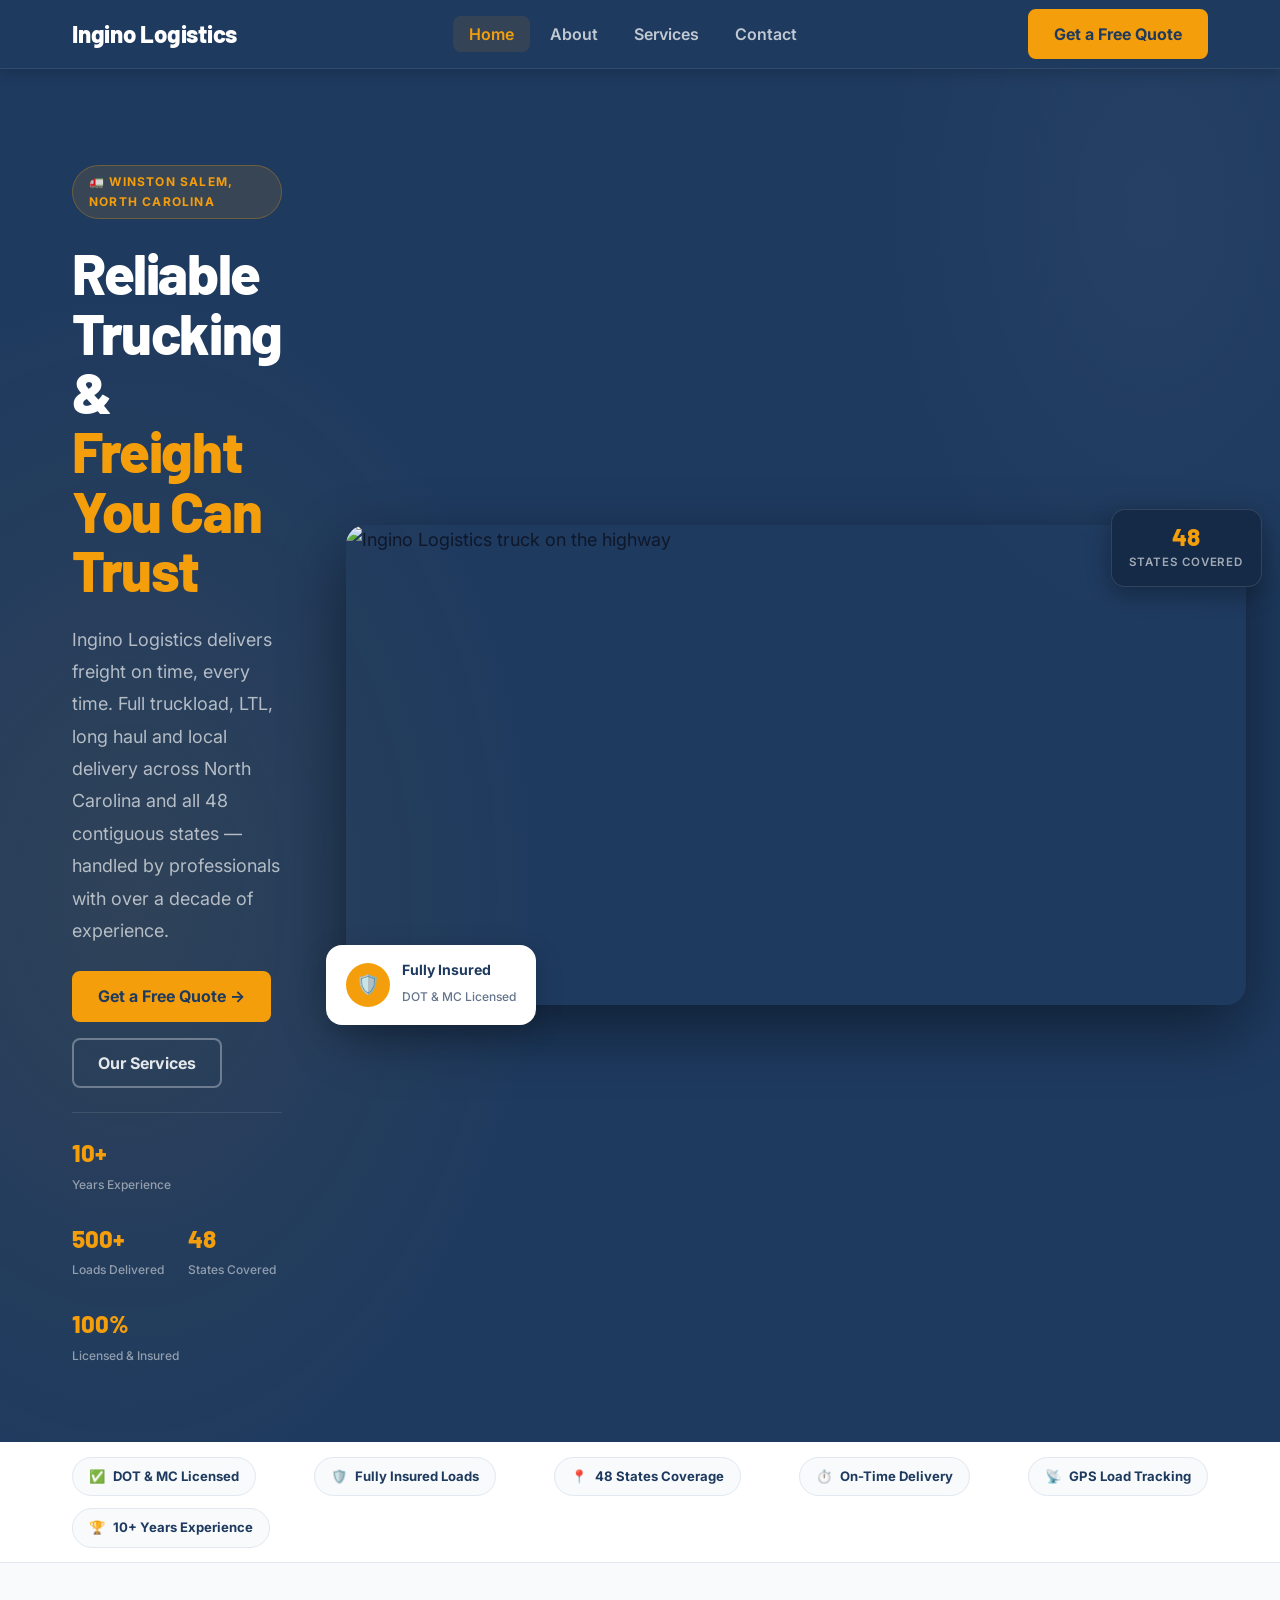
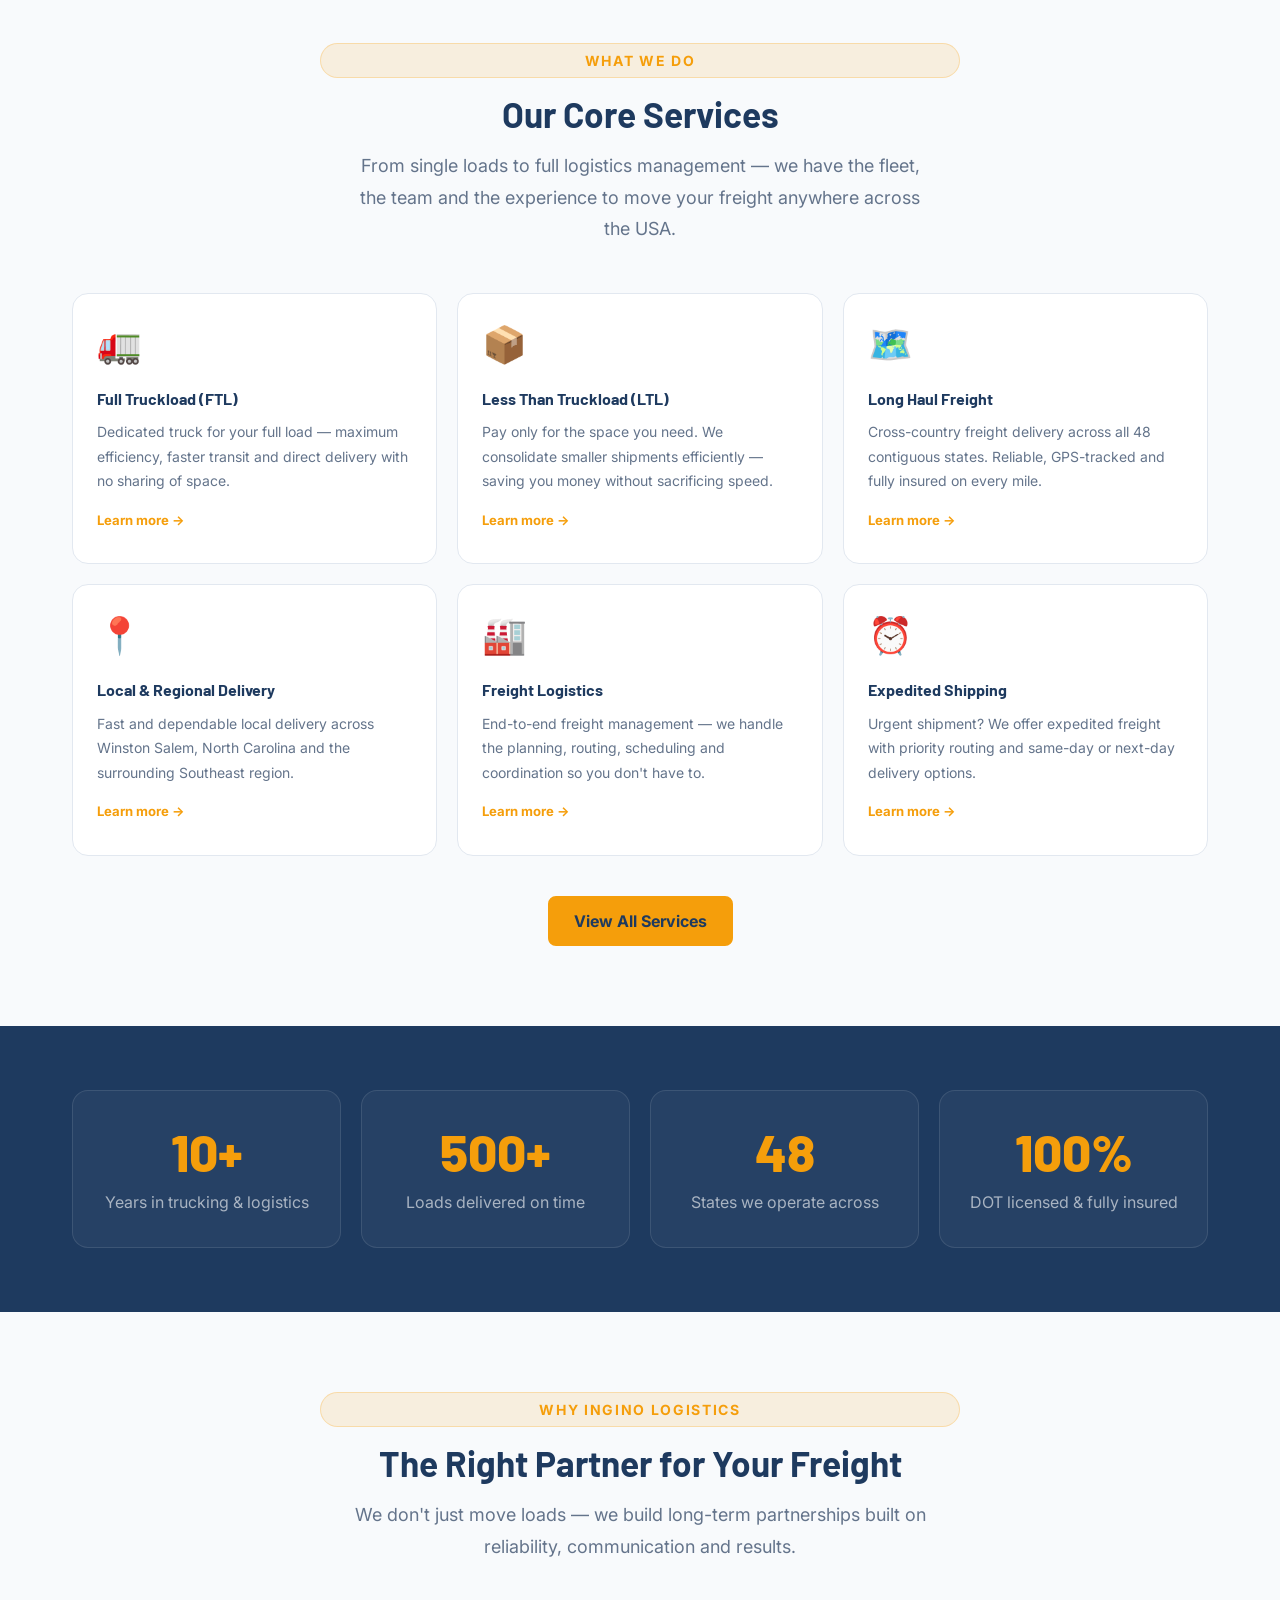
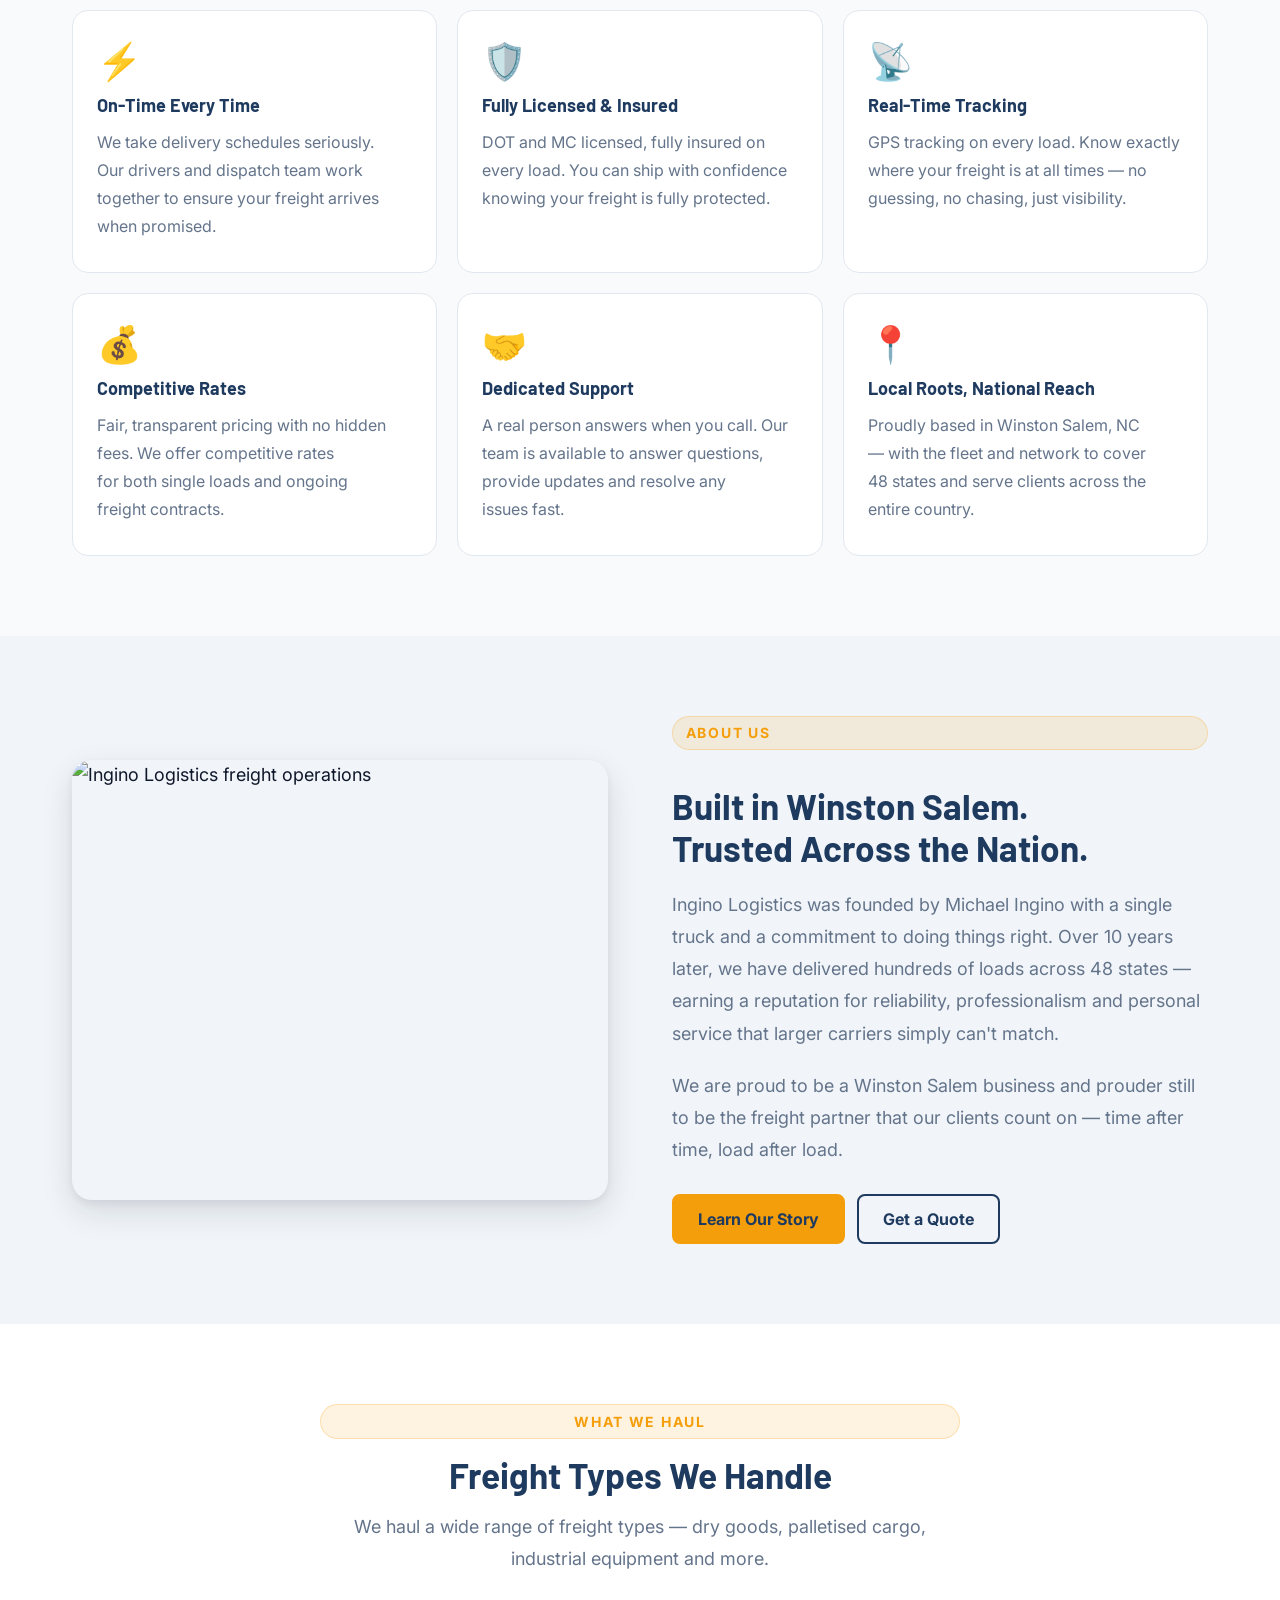
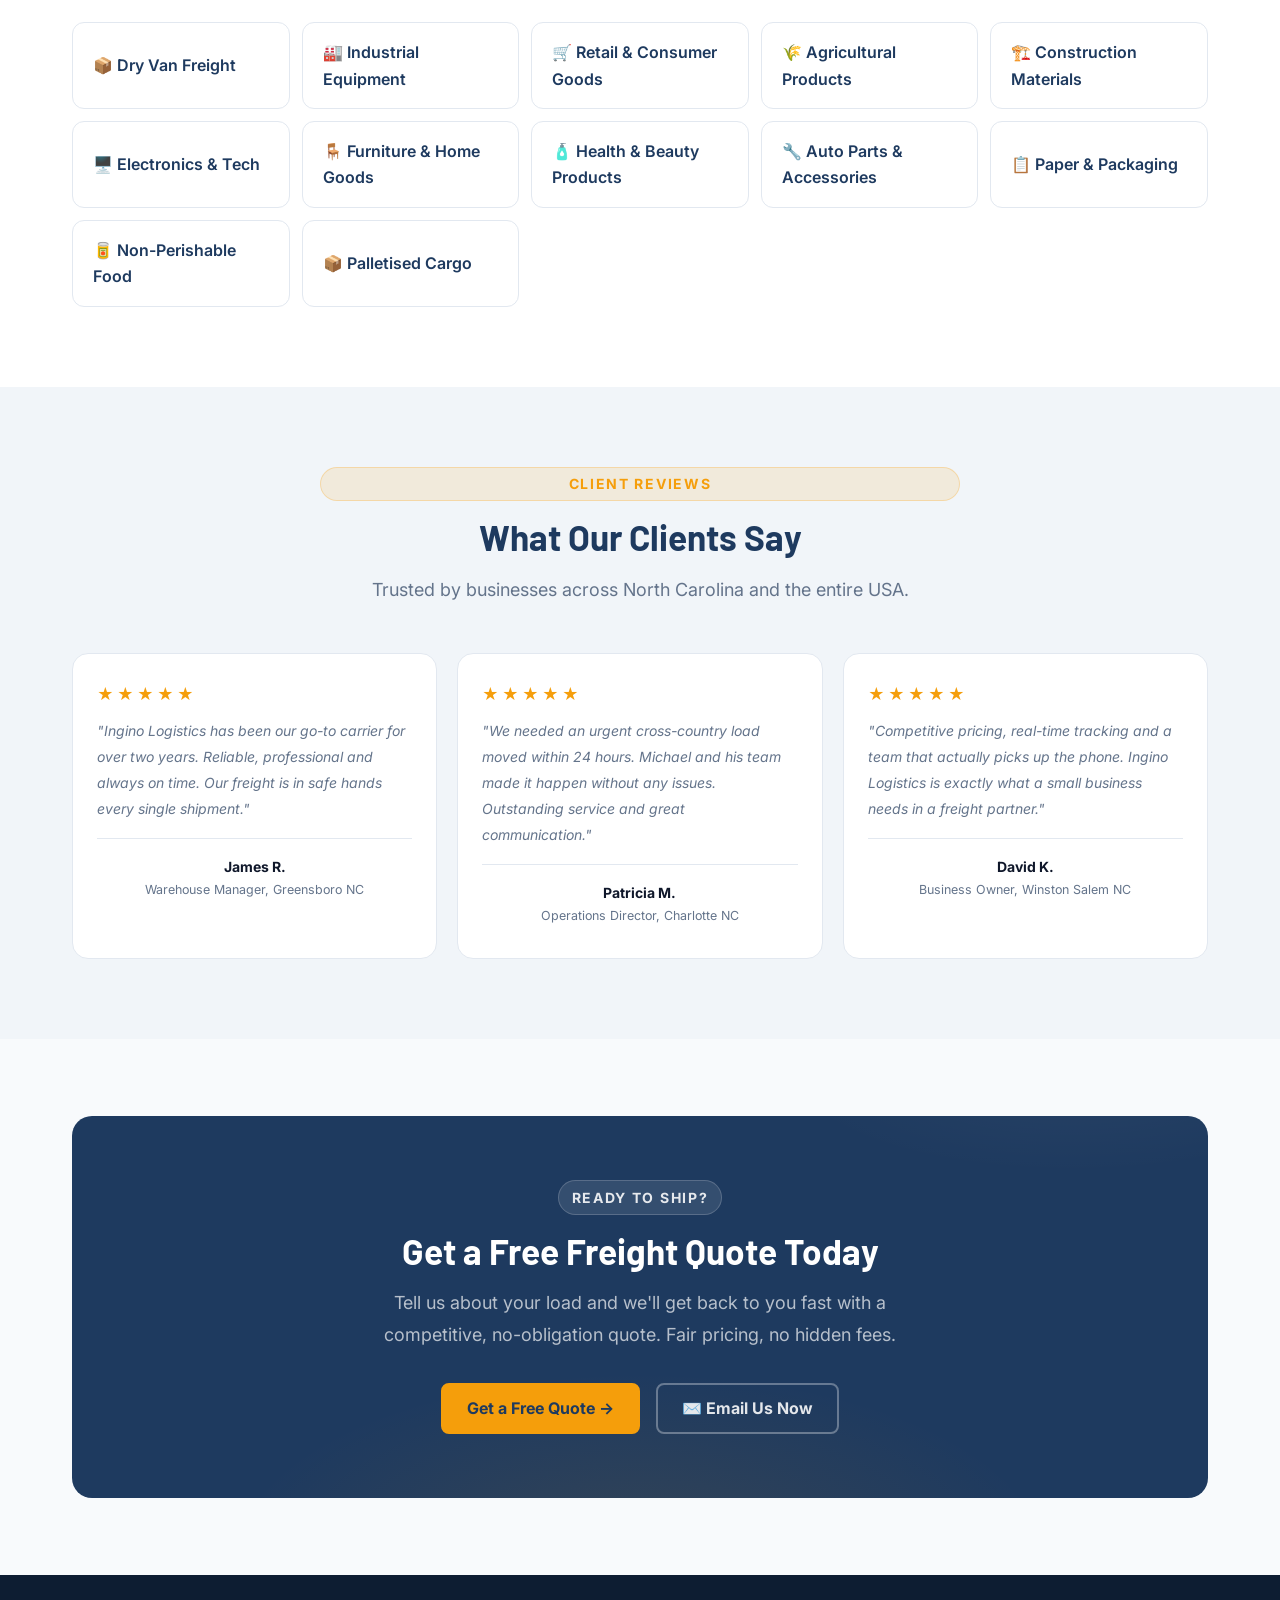
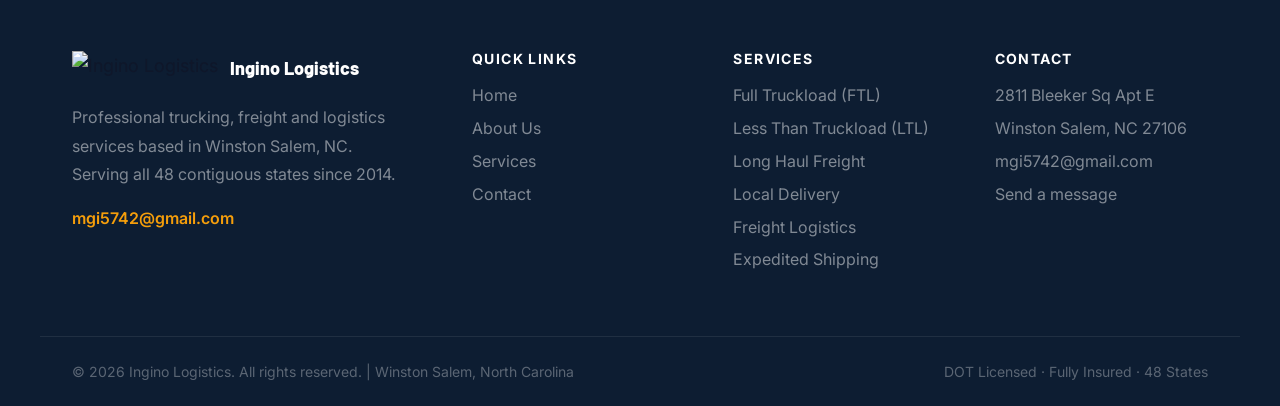
==== index.html @ 17d75681 "first commit" ====
<!doctype html>
<html lang="en">
  <head>
    <meta charset="UTF-8" />
    <meta name="viewport" content="width=device-width, initial-scale=1.0" />
    <title>Ingino Logistics | Trucking & Freight — Winston Salem, NC</title>
    <meta
      name="description"
      content="Ingino Logistics provides professional trucking, freight, long haul, local delivery and logistics solutions across North Carolina and the USA. Based in Winston Salem, NC."
    />
    <link rel="icon" type="image/png" href="images/logo.png" />
    <link rel="stylesheet" href="./assets/css/style.css" />

    <style>
      /* ── HERO ───────────────────────────────────── */
      .hero {
        background: var(--color-navy);
        position: relative;
        overflow: hidden;
        padding: clamp(3rem, 8vw, 6rem) 0 clamp(3rem, 6vw, 5rem);
      }

      .hero::before {
        content: "";
        position: absolute;
        inset: 0;
        background:
          radial-gradient(
            ellipse 55% 75% at 10% 60%,
            rgba(245, 158, 11, 0.08) 0%,
            transparent 60%
          ),
          radial-gradient(
            ellipse 40% 60% at 90% 10%,
            rgba(255, 255, 255, 0.03) 0%,
            transparent 55%
          );
        pointer-events: none;
      }

      .hero .container {
        position: relative;
        z-index: 1;
        display: grid;
        grid-template-columns: 1fr 1fr;
        gap: clamp(2rem, 5vw, 4rem);
        align-items: center;
      }

      .hero-left {
        display: grid;
        gap: 1.5rem;
      }
      .hero-right {
        position: relative;
      }

      .hero-img-main {
        width: 100%;
        height: 480px;
        object-fit: cover;
        border-radius: 1.25rem;
        display: block;
        box-shadow: 0 24px 64px rgba(0, 0, 0, 0.45);
      }

      /* Floating trust badge overlaid on the image */
      .hero-img-badge {
        position: absolute;
        bottom: -1.25rem;
        left: -1.25rem;
        background: #fff;
        border-radius: 1rem;
        padding: 1rem 1.25rem;
        box-shadow: 0 8px 28px rgba(0, 0, 0, 0.18);
        display: flex;
        align-items: center;
        gap: 0.75rem;
        min-width: 200px;
      }

      .hero-img-badge-icon {
        width: 44px;
        height: 44px;
        border-radius: 50%;
        background: var(--color-amber);
        display: grid;
        place-items: center;
        font-size: 1.2rem;
        flex-shrink: 0;
      }

      .hero-img-badge-text strong {
        display: block;
        font-size: 0.88rem;
        font-weight: 700;
        color: var(--color-navy);
        line-height: 1.3;
      }

      .hero-img-badge-text span {
        font-size: 0.75rem;
        color: var(--color-text-muted);
        font-weight: 500;
      }

      /* Second floating card — top right */
      .hero-img-card {
        position: absolute;
        top: -1rem;
        right: -1rem;
        background: var(--color-navy-dark);
        border: 1px solid rgba(255, 255, 255, 0.12);
        border-radius: 0.875rem;
        padding: 0.9rem 1.1rem;
        box-shadow: 0 8px 24px rgba(0, 0, 0, 0.3);
        text-align: center;
        min-width: 110px;
      }

      .hero-img-card strong {
        display: block;
        font-family: var(--font-display);
        font-size: 1.5rem;
        font-weight: 800;
        color: var(--color-amber);
        line-height: 1;
      }

      .hero-img-card span {
        font-size: 0.72rem;
        color: rgba(255, 255, 255, 0.6);
        font-weight: 600;
        text-transform: uppercase;
        letter-spacing: 0.08em;
        margin-top: 0.25rem;
        display: block;
      }

      .hero-badge {
        display: inline-flex;
        align-items: center;
        gap: 0.5rem;
        font-size: 0.75rem;
        font-weight: 700;
        letter-spacing: 0.1em;
        text-transform: uppercase;
        color: var(--color-amber);
        background: rgba(245, 158, 11, 0.12);
        border: 1px solid rgba(245, 158, 11, 0.28);
        padding: 0.4rem 1rem;
        border-radius: 9999px;
        width: fit-content;
      }

      .hero h1 {
        font-size: clamp(2.2rem, 4.5vw, 3.5rem);
        color: #fff;
        font-weight: 800;
        line-height: 1.06;
        letter-spacing: -0.025em;
      }

      .hero h1 em {
        font-style: normal;
        color: var(--color-amber);
      }

      .hero-subtitle {
        font-size: var(--text-base);
        color: rgba(255, 255, 255, 0.65);
        line-height: 1.8;
        max-width: 50ch;
      }

      .hero-btns {
        display: flex;
        flex-wrap: wrap;
        gap: 1rem;
      }

      .hero-stats {
        display: flex;
        flex-wrap: wrap;
        gap: 1.5rem;
        padding-top: 1.25rem;
        border-top: 1px solid rgba(255, 255, 255, 0.1);
      }

      .hero-stat {
        display: grid;
        gap: 2px;
      }

      .hero-stat strong {
        font-family: var(--font-display);
        font-size: clamp(1.25rem, 2vw, 1.5rem);
        font-weight: 800;
        color: var(--color-amber);
      }

      .hero-stat span {
        font-size: 0.75rem;
        color: rgba(255, 255, 255, 0.5);
        font-weight: 500;
      }

      /* ── TRUST BAR ──────────────────────────────── */
      .trust-bar {
        background: #fff;
        border-bottom: 1px solid var(--color-border);
        padding: 0.9rem 0;
      }

      .trust-items {
        display: flex;
        align-items: center;
        justify-content: space-between;
        flex-wrap: wrap;
        gap: 0.75rem;
      }

      .trust-item {
        display: flex;
        align-items: center;
        gap: 0.5rem;
        font-size: 0.82rem;
        font-weight: 700;
        color: var(--color-navy);
        padding: 0.5rem 1rem;
        border-radius: 9999px;
        background: var(--color-bg);
        border: 1px solid var(--color-border);
        white-space: nowrap;
      }

      /* ── SERVICE CARDS (home) ───────────────────── */
      .services-section {
        background: var(--color-bg);
      }

      .services-grid {
        display: grid;
        grid-template-columns: repeat(3, 1fr);
        gap: 1.25rem;
        margin-bottom: 2.5rem;
      }

      .service-card {
        background: #fff;
        border: 1px solid var(--color-border);
        border-radius: 1rem;
        padding: 2rem 1.5rem;
        transition:
          box-shadow 0.2s ease,
          transform 0.2s ease,
          border-color 0.2s ease;
        display: grid;
        gap: 0.75rem;
        align-content: start;
      }

      .service-card:hover {
        box-shadow: 0 8px 24px rgba(15, 23, 42, 0.1);
        transform: translateY(-3px);
        border-color: rgba(245, 158, 11, 0.3);
      }

      .service-icon {
        font-size: 2.25rem;
        line-height: 1;
      }

      .service-card h3 {
        font-size: 1rem;
        font-weight: 700;
        color: var(--color-navy);
        margin: 0;
      }

      .service-card p {
        font-size: 0.875rem;
        color: var(--color-text-muted);
        line-height: 1.75;
        margin: 0;
      }

      .card-link {
        font-size: 0.82rem;
        font-weight: 700;
        color: var(--color-amber);
        text-decoration: none;
        transition: color 0.2s ease;
        margin-top: 0.25rem;
      }

      .card-link:hover {
        color: var(--color-amber-hover);
      }

      .section-cta {
        text-align: center;
        margin-top: 1rem;
      }

      /* ── TESTIMONIALS ───────────────────────────── */
      .testimonials-section {
        background: var(--color-surface-2);
      }

      .testimonials-grid {
        display: grid;
        grid-template-columns: repeat(3, 1fr);
        gap: 1.25rem;
      }

      .testimonial-card {
        background: #fff;
        border: 1px solid var(--color-border);
        border-radius: 1rem;
        padding: 2rem 1.5rem;
        display: grid;
        gap: 1rem;
        align-content: start;
        transition:
          box-shadow 0.2s ease,
          transform 0.2s ease;
      }

      .testimonial-card:hover {
        box-shadow: 0 8px 24px rgba(15, 23, 42, 0.08);
        transform: translateY(-2px);
      }

      .stars {
        color: var(--color-amber);
        font-size: 1rem;
        letter-spacing: 3px;
        line-height: 1;
      }

      .testimonial-card p {
        font-size: 0.875rem;
        color: var(--color-text-muted);
        line-height: 1.85;
        font-style: italic;
        margin: 0;
      }

      .testimonial-author {
        padding-top: 1rem;
        border-top: 1px solid var(--color-border);
        display: flex;
        flex-direction: column;
        gap: 2px;
      }

      .testimonial-author strong {
        font-size: 0.875rem;
        font-weight: 700;
        color: var(--color-text);
      }

      .testimonial-author span {
        font-size: 0.78rem;
        color: var(--color-text-muted);
      }

      /* ── HAUL SECTION ───────────────────────────── */
      .haul-section {
        background: #fff;
      }

      /* ── RESPONSIVE ─────────────────────────────── */
      @media (max-width: 1024px) {
        .services-grid {
          grid-template-columns: repeat(2, 1fr);
        }
        .testimonials-grid {
          grid-template-columns: repeat(2, 1fr);
        }
      }

      @media (max-width: 900px) {
        .hero .container {
          grid-template-columns: 1fr;
          text-align: center;
        }

        .hero-left {
          align-items: center;
        }
        .hero-badge {
          margin-inline: auto;
        }
        .hero-subtitle {
          margin-inline: auto;
        }
        .hero-btns {
          justify-content: center;
        }
        .hero-stats {
          justify-content: center;
        }

        .hero-right {
          max-width: 520px;
          margin-inline: auto;
        }
        .hero-img-main {
          height: 340px;
        }
        .hero-img-badge {
          left: 0.5rem;
          bottom: -1rem;
        }
        .hero-img-card {
          right: 0.5rem;
          top: -0.75rem;
        }

        .trust-items {
          justify-content: center;
        }
      }

      @media (max-width: 640px) {
        .services-grid {
          grid-template-columns: 1fr;
        }
        .testimonials-grid {
          grid-template-columns: 1fr;
        }
        .hero-img-main {
          height: 260px;
        }
        .hero-img-badge {
          display: none;
        }
        .hero-img-card {
          display: none;
        }
        .trust-items {
          gap: 0.5rem;
        }
        .trust-item {
          font-size: 0.75rem;
          padding: 0.4rem 0.7rem;
        }
      }
    </style>
  </head>

  <body>
    <!-- HEADER -->
    <header class="header">
      <div class="container">
        <nav class="navbar">
          <div class="logo">
            <span class="logo-text">Ingino Logistics</span>
          </div>
          <ul class="nav-links" id="nav-links">
            <li><a href="index.html" class="active">Home</a></li>
            <li><a href="about.html">About</a></li>
            <li><a href="services.html">Services</a></li>
            <li><a href="contact.html">Contact</a></li>
          </ul>
          <a href="contact.html" class="btn btn-primary nav-cta"
            >Get a Free Quote</a
          >
          <button
            class="hamburger"
            id="hamburger"
            aria-label="Toggle menu"
            aria-expanded="false"
          >
            <span></span><span></span><span></span>
          </button>
        </nav>
      </div>
    </header>

    <!-- ═══════════════════════════════════════
         HERO — Split layout with truck image
         ═══════════════════════════════════════ -->
    <section class="hero">
      <div class="container">
        <!-- LEFT — Content -->
        <div class="hero-left">
          <span class="hero-badge">🚛 Winston Salem, North Carolina</span>

          <h1>
            Reliable Trucking &amp;<br />
            <em>Freight You Can Trust</em>
          </h1>

          <p class="hero-subtitle">
            Ingino Logistics delivers freight on time, every time. Full
            truckload, LTL, long haul and local delivery across North Carolina
            and all 48 contiguous states — handled by professionals with over a
            decade of experience.
          </p>

          <div class="hero-btns">
            <a href="contact.html" class="btn btn-primary"
              >Get a Free Quote →</a
            >
            <a href="services.html" class="btn btn-outline-light"
              >Our Services</a
            >
          </div>

          <div class="hero-stats">
            <div class="hero-stat">
              <strong>10+</strong>
              <span>Years Experience</span>
            </div>
            <div class="hero-stat">
              <strong>500+</strong>
              <span>Loads Delivered</span>
            </div>
            <div class="hero-stat">
              <strong>48</strong>
              <span>States Covered</span>
            </div>
            <div class="hero-stat">
              <strong>100%</strong>
              <span>Licensed &amp; Insured</span>
            </div>
          </div>
        </div>

        <!-- RIGHT — Truck image with floating cards -->
        <div class="hero-right">
          <img
            src="https://images.unsplash.com/photo-1601584115197-04ecc0da31d7?w=900&q=80&fit=crop"
            alt="Ingino Logistics truck on the highway"
            class="hero-img-main"
            loading="eager"
            width="900"
            height="480"
          />

          <!-- Floating badge — bottom left -->
          <div class="hero-img-badge">
            <div class="hero-img-badge-icon">🛡️</div>
            <div class="hero-img-badge-text">
              <strong>Fully Insured</strong>
              <span>DOT &amp; MC Licensed</span>
            </div>
          </div>

          <!-- Floating card — top right -->
          <div class="hero-img-card">
            <strong>48</strong>
            <span>States Covered</span>
          </div>
        </div>
      </div>
    </section>

    <!-- TRUST BAR -->
    <section class="trust-bar">
      <div class="container">
        <div class="trust-items">
          <div class="trust-item">✅ <span>DOT &amp; MC Licensed</span></div>
          <div class="trust-item">🛡️ <span>Fully Insured Loads</span></div>
          <div class="trust-item">📍 <span>48 States Coverage</span></div>
          <div class="trust-item">⏱️ <span>On-Time Delivery</span></div>
          <div class="trust-item">📡 <span>GPS Load Tracking</span></div>
          <div class="trust-item">🏆 <span>10+ Years Experience</span></div>
        </div>
      </div>
    </section>

    <!-- SERVICES OVERVIEW -->
    <section class="section services-section">
      <div class="container">
        <div class="section-header">
          <span class="section-label">What We Do</span>
          <h2>Our Core Services</h2>
          <p>
            From single loads to full logistics management — we have the fleet,
            the team and the experience to move your freight anywhere across the
            USA.
          </p>
        </div>

        <div class="services-grid">
          <div class="service-card">
            <div class="service-icon">🚛</div>
            <h3>Full Truckload (FTL)</h3>
            <p>
              Dedicated truck for your full load — maximum efficiency, faster
              transit and direct delivery with no sharing of space.
            </p>
            <a href="services.html" class="card-link">Learn more →</a>
          </div>

          <div class="service-card">
            <div class="service-icon">📦</div>
            <h3>Less Than Truckload (LTL)</h3>
            <p>
              Pay only for the space you need. We consolidate smaller shipments
              efficiently — saving you money without sacrificing speed.
            </p>
            <a href="services.html" class="card-link">Learn more →</a>
          </div>

          <div class="service-card">
            <div class="service-icon">🗺️</div>
            <h3>Long Haul Freight</h3>
            <p>
              Cross-country freight delivery across all 48 contiguous states.
              Reliable, GPS-tracked and fully insured on every mile.
            </p>
            <a href="services.html" class="card-link">Learn more →</a>
          </div>

          <div class="service-card">
            <div class="service-icon">📍</div>
            <h3>Local &amp; Regional Delivery</h3>
            <p>
              Fast and dependable local delivery across Winston Salem, North
              Carolina and the surrounding Southeast region.
            </p>
            <a href="services.html" class="card-link">Learn more →</a>
          </div>

          <div class="service-card">
            <div class="service-icon">🏭</div>
            <h3>Freight Logistics</h3>
            <p>
              End-to-end freight management — we handle the planning, routing,
              scheduling and coordination so you don't have to.
            </p>
            <a href="services.html" class="card-link">Learn more →</a>
          </div>

          <div class="service-card">
            <div class="service-icon">⏰</div>
            <h3>Expedited Shipping</h3>
            <p>
              Urgent shipment? We offer expedited freight with priority routing
              and same-day or next-day delivery options.
            </p>
            <a href="services.html" class="card-link">Learn more →</a>
          </div>
        </div>

        <div class="section-cta">
          <a href="services.html" class="btn btn-primary">View All Services</a>
        </div>
      </div>
    </section>

    <!-- STATS BANNER -->
    <section class="stats-section">
      <div class="container">
        <div class="stats-grid">
          <div class="stat-card">
            <h3>10+</h3>
            <p>Years in trucking &amp; logistics</p>
          </div>
          <div class="stat-card">
            <h3>500+</h3>
            <p>Loads delivered on time</p>
          </div>
          <div class="stat-card">
            <h3>48</h3>
            <p>States we operate across</p>
          </div>
          <div class="stat-card">
            <h3>100%</h3>
            <p>DOT licensed &amp; fully insured</p>
          </div>
        </div>
      </div>
    </section>

    <!-- WHY CHOOSE US -->
    <section class="section">
      <div class="container">
        <div class="section-header">
          <span class="section-label">Why Ingino Logistics</span>
          <h2>The Right Partner for Your Freight</h2>
          <p>
            We don't just move loads — we build long-term partnerships built on
            reliability, communication and results.
          </p>
        </div>
        <div class="why-grid">
          <div class="why-card">
            <div class="why-icon">⚡</div>
            <h3>On-Time Every Time</h3>
            <p>
              We take delivery schedules seriously. Our drivers and dispatch
              team work together to ensure your freight arrives when promised.
            </p>
          </div>
          <div class="why-card">
            <div class="why-icon">🛡️</div>
            <h3>Fully Licensed &amp; Insured</h3>
            <p>
              DOT and MC licensed, fully insured on every load. You can ship
              with confidence knowing your freight is fully protected.
            </p>
          </div>
          <div class="why-card">
            <div class="why-icon">📡</div>
            <h3>Real-Time Tracking</h3>
            <p>
              GPS tracking on every load. Know exactly where your freight is at
              all times — no guessing, no chasing, just visibility.
            </p>
          </div>
          <div class="why-card">
            <div class="why-icon">💰</div>
            <h3>Competitive Rates</h3>
            <p>
              Fair, transparent pricing with no hidden fees. We offer
              competitive rates for both single loads and ongoing freight
              contracts.
            </p>
          </div>
          <div class="why-card">
            <div class="why-icon">🤝</div>
            <h3>Dedicated Support</h3>
            <p>
              A real person answers when you call. Our team is available to
              answer questions, provide updates and resolve any issues fast.
            </p>
          </div>
          <div class="why-card">
            <div class="why-icon">📍</div>
            <h3>Local Roots, National Reach</h3>
            <p>
              Proudly based in Winston Salem, NC — with the fleet and network to
              cover 48 states and serve clients across the entire country.
            </p>
          </div>
        </div>
      </div>
    </section>

    <!-- ABOUT STRIP (image + content) -->
    <section class="section" style="background: #f1f5f9">
      <div class="container about-grid">
        <div class="about-img-wrap">
          <img
            src="https://images.unsplash.com/photo-1586528116311-ad8dd3c8310d?w=800&q=80&fit=crop"
            alt="Ingino Logistics freight operations"
            class="about-img"
            loading="lazy"
            width="800"
            height="440"
          />
        </div>
        <div class="about-content">
          <span class="section-label">About Us</span>
          <h2>Built in Winston Salem. Trusted Across the Nation.</h2>
          <p>
            Ingino Logistics was founded by Michael Ingino with a single truck
            and a commitment to doing things right. Over 10 years later, we have
            delivered hundreds of loads across 48 states — earning a reputation
            for reliability, professionalism and personal service that larger
            carriers simply can't match.
          </p>
          <p>
            We are proud to be a Winston Salem business and prouder still to be
            the freight partner that our clients count on — time after time,
            load after load.
          </p>
          <div class="about-btns">
            <a href="about.html" class="btn btn-primary">Learn Our Story</a>
            <a href="contact.html" class="btn btn-outline">Get a Quote</a>
          </div>
        </div>
      </div>
    </section>

    <!-- WHAT WE HAUL -->
    <section class="section haul-section">
      <div class="container">
        <div class="section-header">
          <span class="section-label">What We Haul</span>
          <h2>Freight Types We Handle</h2>
          <p>
            We haul a wide range of freight types — dry goods, palletised cargo,
            industrial equipment and more.
          </p>
        </div>
        <div class="haul-grid">
          <div class="haul-item">📦 Dry Van Freight</div>
          <div class="haul-item">🏭 Industrial Equipment</div>
          <div class="haul-item">🛒 Retail &amp; Consumer Goods</div>
          <div class="haul-item">🌾 Agricultural Products</div>
          <div class="haul-item">🏗️ Construction Materials</div>
          <div class="haul-item">🖥️ Electronics &amp; Tech</div>
          <div class="haul-item">🪑 Furniture &amp; Home Goods</div>
          <div class="haul-item">🧴 Health &amp; Beauty Products</div>
          <div class="haul-item">🔧 Auto Parts &amp; Accessories</div>
          <div class="haul-item">📋 Paper &amp; Packaging</div>
          <div class="haul-item">🥫 Non-Perishable Food</div>
          <div class="haul-item">📦 Palletised Cargo</div>
        </div>
      </div>
    </section>

    <!-- TESTIMONIALS -->
    <section class="section testimonials-section">
      <div class="container">
        <div class="section-header">
          <span class="section-label">Client Reviews</span>
          <h2>What Our Clients Say</h2>
          <p>Trusted by businesses across North Carolina and the entire USA.</p>
        </div>
        <div class="testimonials-grid">
          <div class="testimonial-card">
            <div class="stars">★★★★★</div>
            <p>
              "Ingino Logistics has been our go-to carrier for over two years.
              Reliable, professional and always on time. Our freight is in safe
              hands every single shipment."
            </p>
            <div class="testimonial-author">
              <strong>James R.</strong>
              <span>Warehouse Manager, Greensboro NC</span>
            </div>
          </div>
          <div class="testimonial-card">
            <div class="stars">★★★★★</div>
            <p>
              "We needed an urgent cross-country load moved within 24 hours.
              Michael and his team made it happen without any issues.
              Outstanding service and great communication."
            </p>
            <div class="testimonial-author">
              <strong>Patricia M.</strong>
              <span>Operations Director, Charlotte NC</span>
            </div>
          </div>
          <div class="testimonial-card">
            <div class="stars">★★★★★</div>
            <p>
              "Competitive pricing, real-time tracking and a team that actually
              picks up the phone. Ingino Logistics is exactly what a small
              business needs in a freight partner."
            </p>
            <div class="testimonial-author">
              <strong>David K.</strong>
              <span>Business Owner, Winston Salem NC</span>
            </div>
          </div>
        </div>
      </div>
    </section>

    <!-- CTA -->
    <section class="cta-section">
      <div class="container">
        <div class="cta-box">
          <span class="section-label label-light">Ready to Ship?</span>
          <h2>Get a Free Freight Quote Today</h2>
          <p>
            Tell us about your load and we'll get back to you fast with a
            competitive, no-obligation quote. Fair pricing, no hidden fees.
          </p>
          <div class="cta-btns">
            <a href="contact.html" class="btn btn-accent">Get a Free Quote →</a>
            <a href="mailto:mgi5742@gmail.com" class="btn btn-outline-light"
              >✉️ Email Us Now</a
            >
          </div>
        </div>
      </div>
    </section>

    <!-- FOOTER -->
    <footer class="footer">
      <div class="container footer-grid">
        <div class="footer-brand">
          <div class="footer-logo">
            <img src="images/logo.png" alt="Ingino Logistics" />
            <span>Ingino Logistics</span>
          </div>
          <p>
            Professional trucking, freight and logistics services based in
            Winston Salem, NC. Serving all 48 contiguous states since 2014.
          </p>
          <a href="mailto:mgi5742@gmail.com" class="footer-email"
            >mgi5742@gmail.com</a
          >
        </div>

        <div class="footer-col">
          <h4>Quick Links</h4>
          <ul>
            <li><a href="index.html">Home</a></li>
            <li><a href="about.html">About Us</a></li>
            <li><a href="services.html">Services</a></li>
            <li><a href="contact.html">Contact</a></li>
          </ul>
        </div>

        <div class="footer-col">
          <h4>Services</h4>
          <ul>
            <li><a href="services.html">Full Truckload (FTL)</a></li>
            <li><a href="services.html">Less Than Truckload (LTL)</a></li>
            <li><a href="services.html">Long Haul Freight</a></li>
            <li><a href="services.html">Local Delivery</a></li>
            <li><a href="services.html">Freight Logistics</a></li>
            <li><a href="services.html">Expedited Shipping</a></li>
          </ul>
        </div>

        <div class="footer-col">
          <h4>Contact</h4>
          <ul>
            <li>2811 Bleeker Sq Apt E</li>
            <li>Winston Salem, NC 27106</li>
            <li><a href="mailto:mgi5742@gmail.com">mgi5742@gmail.com</a></li>
            <li><a href="contact.html">Send a message</a></li>
          </ul>
        </div>
      </div>
      <div class="container footer-bottom">
        <p>
          © 2026 Ingino Logistics. All rights reserved. | Winston Salem, North
          Carolina
        </p>
        <p>DOT Licensed · Fully Insured · 48 States</p>
      </div>
    </footer>

    <script src="./assets/js/main.js"></script>
  </body>
</html>
---- assets/css/style.css ----
/* =============================================
   Ingino Logistics — style.css
   Art direction: Professional freight/trucking
   Palette: Deep navy (#1e3a5f) + amber (#f59e0b)
   Typography: Barlow (display) + Inter (body)
   Density: Balanced
   ============================================= */

/* === GOOGLE FONTS === */
@import url('https://fonts.googleapis.com/css2?family=Barlow:wght@400;500;600;700;800&family=Barlow+Condensed:wght@600;700;800&family=Inter:wght@300;400;500;600;700&display=swap');

/* ===================================
   DESIGN TOKENS
   =================================== */
:root {
  /* Brand */
  --color-navy:          #1e3a5f;
  --color-navy-dark:     #152a47;
  --color-navy-deeper:   #0d1d32;
  --color-amber:         #f59e0b;
  --color-amber-hover:   #d97706;
  --color-amber-light:   rgba(245, 158, 11, 0.12);

  /* Surfaces */
  --color-bg:            #f8fafc;
  --color-surface:       #ffffff;
  --color-surface-2:     #f1f5f9;
  --color-border:        #e2e8f0;
  --color-divider:       #e2e8f0;

  /* Text */
  --color-text:          #0f172a;
  --color-text-muted:    #64748b;
  --color-text-faint:    #94a3b8;
  --color-text-inverse:  #ffffff;

  /* Typography */
  --font-display: 'Barlow', 'Helvetica Neue', sans-serif;
  --font-body:    'Inter',  'Helvetica Neue', sans-serif;

  /* Fluid Type Scale */
  --text-xs:   clamp(0.75rem,  0.7rem  + 0.25vw, 0.875rem);
  --text-sm:   clamp(0.875rem, 0.8rem  + 0.35vw, 1rem);
  --text-base: clamp(1rem,     0.95rem + 0.25vw, 1.125rem);
  --text-lg:   clamp(1.125rem, 1rem    + 0.75vw, 1.5rem);
  --text-xl:   clamp(1.5rem,   1.2rem  + 1.25vw, 2.25rem);
  --text-2xl:  clamp(2rem,     1.2rem  + 2.5vw,  3.5rem);
  --text-3xl:  clamp(2.5rem,   1rem    + 4vw,    5rem);

  /* 4px Spacing System */
  --space-1:  0.25rem;
  --space-2:  0.5rem;
  --space-3:  0.75rem;
  --space-4:  1rem;
  --space-5:  1.25rem;
  --space-6:  1.5rem;
  --space-8:  2rem;
  --space-10: 2.5rem;
  --space-12: 3rem;
  --space-16: 4rem;
  --space-20: 5rem;
  --space-24: 6rem;

  /* Radius */
  --radius-sm:   0.375rem;
  --radius-md:   0.5rem;
  --radius-lg:   0.75rem;
  --radius-xl:   1rem;
  --radius-2xl:  1.25rem;
  --radius-full: 9999px;

  /* Shadows */
  --shadow-sm: 0 1px 3px rgba(15, 23, 42, 0.06), 0 1px 2px rgba(15, 23, 42, 0.04);
  --shadow-md: 0 4px 12px rgba(15, 23, 42, 0.08), 0 2px 4px rgba(15, 23, 42, 0.04);
  --shadow-lg: 0 12px 32px rgba(15, 23, 42, 0.12), 0 4px 8px rgba(15, 23, 42, 0.06);

  /* Transitions */
  --transition: 200ms cubic-bezier(0.16, 1, 0.3, 1);

  /* Content Widths */
  --content-default: 1200px;
  --content-narrow:  800px;
}

/* ===================================
   BASE RESET
   =================================== */
*, *::before, *::after {
  box-sizing: border-box;
  margin: 0;
  padding: 0;
}

html {
  -webkit-text-size-adjust: none;
  text-size-adjust: none;
  -webkit-font-smoothing: antialiased;
  -moz-osx-font-smoothing: grayscale;
  text-rendering: optimizeLegibility;
  scroll-behavior: smooth;
  scroll-padding-top: 80px;
  hanging-punctuation: first last;
}

body {
  min-height: 100dvh;
  font-family: var(--font-body);
  font-size: var(--text-base);
  color: var(--color-text);
  background-color: var(--color-bg);
  line-height: 1.65;
}

img, picture, video, canvas, svg {
  display: block;
  max-width: 100%;
  height: auto;
}

ul, ol { list-style: none; }
input, button, textarea, select { font: inherit; color: inherit; }
button { cursor: pointer; background: none; border: none; }
a { text-decoration: none; color: inherit; }
table { border-collapse: collapse; width: 100%; }

h1, h2, h3, h4, h5, h6 {
  text-wrap: balance;
  line-height: 1.15;
  font-family: var(--font-display);
  font-weight: 700;
  color: var(--color-navy);
}

p, li, figcaption { text-wrap: pretty; }

::selection {
  background: rgba(245, 158, 11, 0.2);
  color: var(--color-text);
}

:focus-visible {
  outline: 2px solid var(--color-amber);
  outline-offset: 3px;
  border-radius: var(--radius-sm);
}

@media (prefers-reduced-motion: reduce) {
  *, *::before, *::after {
    animation-duration: 0.01ms !important;
    animation-iteration-count: 1 !important;
    transition-duration: 0.01ms !important;
    scroll-behavior: auto !important;
  }
}

/* ===================================
   CONTAINER
   =================================== */
.container {
  max-width: var(--content-default);
  margin-inline: auto;
  padding-inline: clamp(var(--space-4), 4vw, var(--space-8));
}

/* ===================================
   HEADER & NAVIGATION
   =================================== */
.header {
  position: sticky;
  top: 0;
  z-index: 100;
  background: var(--color-navy);
  border-bottom: 1px solid rgba(255, 255, 255, 0.08);
  box-shadow: 0 2px 16px rgba(0, 0, 0, 0.2);
}

.navbar {
  display: flex;
  align-items: center;
  justify-content: space-between;
  gap: var(--space-6);
  height: 68px;
}

.logo {
  display: flex;
  align-items: center;
  gap: var(--space-3);
  flex-shrink: 0;
  text-decoration: none;
}

.logo img {
  height: 40px;
  width: auto;
  object-fit: contain;
  flex-shrink: 0;
}

.logo-text {
  font-family: var(--font-display);
  font-size: var(--text-lg);
  font-weight: 800;
  color: #ffffff;
  letter-spacing: -0.01em;
  white-space: nowrap;
}

.nav-links {
  display: flex;
  align-items: center;
  gap: var(--space-1);
}

.nav-links a {
  font-size: var(--text-sm);
  font-weight: 600;
  color: rgba(255, 255, 255, 0.72);
  padding: var(--space-2) var(--space-4);
  border-radius: var(--radius-md);
  transition: color var(--transition), background var(--transition);
  white-space: nowrap;
}

.nav-links a:hover {
  color: #ffffff;
  background: rgba(255, 255, 255, 0.1);
}

.nav-links a.active {
  color: var(--color-amber);
  background: rgba(245, 158, 11, 0.1);
}

.hamburger {
  display: none;
  flex-direction: column;
  justify-content: center;
  gap: 5px;
  width: 40px;
  height: 40px;
  padding: var(--space-2);
  border-radius: var(--radius-md);
  transition: background var(--transition);
  flex-shrink: 0;
}

.hamburger:hover { background: rgba(255, 255, 255, 0.1); }

.hamburger span {
  display: block;
  height: 2px;
  width: 100%;
  background: #ffffff;
  border-radius: 2px;
  transition: transform var(--transition), opacity var(--transition), width var(--transition);
  transform-origin: center;
}

.hamburger.open span:nth-child(1) { transform: translateY(7px) rotate(45deg); }
.hamburger.open span:nth-child(2) { opacity: 0; transform: scaleX(0); }
.hamburger.open span:nth-child(3) { transform: translateY(-7px) rotate(-45deg); }

/* ===================================
   BUTTONS
   =================================== */
.btn {
  display: inline-flex;
  align-items: center;
  gap: var(--space-2);
  padding: 0.75rem var(--space-6);
  font-family: var(--font-body);
  font-size: var(--text-sm);
  font-weight: 700;
  border-radius: var(--radius-md);
  border: 2px solid transparent;
  white-space: nowrap;
  text-decoration: none;
  line-height: 1.4;
  cursor: pointer;
  transition:
    background var(--transition),
    color var(--transition),
    border-color var(--transition),
    box-shadow var(--transition),
    transform var(--transition);
}

.btn:hover { transform: translateY(-1px); }
.btn:active { transform: translateY(0); }

.btn-primary {
  background: var(--color-amber);
  color: var(--color-navy);
  border-color: var(--color-amber);
}

.btn-primary:hover {
  background: var(--color-amber-hover);
  border-color: var(--color-amber-hover);
  box-shadow: 0 4px 18px rgba(245, 158, 11, 0.38);
}

.btn-outline {
  background: transparent;
  color: var(--color-navy);
  border-color: var(--color-navy);
}

.btn-outline:hover {
  background: var(--color-navy);
  color: #ffffff;
}

.btn-accent {
  background: var(--color-amber);
  color: var(--color-navy);
  border-color: var(--color-amber);
}

.btn-accent:hover {
  background: var(--color-amber-hover);
  border-color: var(--color-amber-hover);
  box-shadow: 0 4px 18px rgba(245, 158, 11, 0.42);
}

.btn-outline-light {
  background: transparent;
  color: rgba(255, 255, 255, 0.88);
  border-color: rgba(255, 255, 255, 0.32);
}

.btn-outline-light:hover {
  background: rgba(255, 255, 255, 0.1);
  border-color: rgba(255, 255, 255, 0.6);
  color: #ffffff;
}

/* ===================================
   SECTION LABELS
   =================================== */
.section-label {
  display: inline-block;
  font-family: var(--font-body);
  font-size: var(--text-xs);
  font-weight: 700;
  letter-spacing: 0.12em;
  text-transform: uppercase;
  color: var(--color-amber);
  background: var(--color-amber-light);
  border: 1px solid rgba(245, 158, 11, 0.25);
  padding: 0.3rem 0.8rem;
  border-radius: var(--radius-full);
  margin-bottom: var(--space-4);
}

.label-light {
  background: rgba(255, 255, 255, 0.1);
  border-color: rgba(255, 255, 255, 0.18);
  color: rgba(255, 255, 255, 0.88);
}

.section-header {
  text-align: center;
  max-width: 640px;
  margin-inline: auto;
  margin-bottom: clamp(var(--space-8), 5vw, var(--space-12));
}

.section-header .section-label { display: block; }

.section-header h2 {
  font-size: var(--text-xl);
  margin-bottom: var(--space-4);
}

.section-header p {
  font-size: var(--text-base);
  color: var(--color-text-muted);
  max-width: 52ch;
  margin-inline: auto;
  line-height: 1.75;
}

/* ===================================
   SECTIONS
   =================================== */
.section {
  padding: clamp(var(--space-12), 7vw, var(--space-20)) 0;
}

.alt-section {
  background: var(--color-surface-2);
}

/* ===================================
   PAGE HERO (about / services / contact)
   =================================== */
.page-hero {
  background: var(--color-navy);
  padding: clamp(var(--space-16), 9vw, var(--space-24)) 0;
  text-align: center;
  position: relative;
  overflow: hidden;
}

.page-hero::before {
  content: '';
  position: absolute;
  inset: 0;
  background:
    radial-gradient(ellipse 65% 80% at 50% 115%, rgba(245, 158, 11, 0.09) 0%, transparent 65%),
    radial-gradient(ellipse 55% 55% at 85% -15%, rgba(255, 255, 255, 0.04) 0%, transparent 55%);
  pointer-events: none;
}

.page-hero .container { position: relative; z-index: 1; }

.page-hero h1 {
  font-size: var(--text-2xl);
  color: #ffffff;
  font-weight: 800;
  line-height: 1.1;
  margin-bottom: var(--space-5);
  letter-spacing: -0.02em;
}

.page-hero p {
  font-size: var(--text-base);
  color: rgba(255, 255, 255, 0.68);
  max-width: 56ch;
  margin-inline: auto;
  line-height: 1.8;
}

/* ===================================
   HERO SECTION (home page)
   =================================== */
.hero-section {
  background: var(--color-navy);
  padding: clamp(var(--space-16), 10vw, var(--space-24)) 0;
  position: relative;
  overflow: hidden;
}

.hero-section::before {
  content: '';
  position: absolute;
  inset: 0;
  background:
    radial-gradient(ellipse 55% 75% at 15% 55%, rgba(245, 158, 11, 0.07) 0%, transparent 60%),
    radial-gradient(ellipse 45% 65% at 85% 20%, rgba(255, 255, 255, 0.03) 0%, transparent 50%),
    radial-gradient(ellipse 65% 45% at 50% 120%, rgba(245, 158, 11, 0.05) 0%, transparent 55%);
  pointer-events: none;
}

.hero-section .container {
  position: relative;
  z-index: 1;
  display: grid;
  grid-template-columns: 1fr 1fr;
  gap: clamp(var(--space-8), 6vw, var(--space-16));
  align-items: center;
}

.hero-content { display: grid; gap: var(--space-6); }

.hero-badge {
  display: inline-flex;
  align-items: center;
  gap: var(--space-2);
  font-size: var(--text-xs);
  font-weight: 700;
  letter-spacing: 0.1em;
  text-transform: uppercase;
  color: var(--color-amber);
  background: rgba(245, 158, 11, 0.12);
  border: 1px solid rgba(245, 158, 11, 0.28);
  padding: 0.4rem var(--space-4);
  border-radius: var(--radius-full);
  width: fit-content;
}

.hero-title {
  font-family: var(--font-display);
  font-size: var(--text-3xl);
  font-weight: 800;
  color: #ffffff;
  line-height: 1.05;
  letter-spacing: -0.025em;
}

.hero-title .accent-text { color: var(--color-amber); }

.hero-subtitle {
  font-size: var(--text-base);
  color: rgba(255, 255, 255, 0.65);
  line-height: 1.8;
  max-width: 52ch;
}

.hero-btns {
  display: flex;
  flex-wrap: wrap;
  gap: var(--space-4);
}

.hero-stats {
  display: flex;
  flex-wrap: wrap;
  gap: var(--space-6);
  padding-top: var(--space-5);
  border-top: 1px solid rgba(255, 255, 255, 0.1);
}

.hero-stat { display: grid; gap: 2px; }

.hero-stat strong {
  font-family: var(--font-display);
  font-size: var(--text-lg);
  font-weight: 800;
  color: var(--color-amber);
}

.hero-stat span {
  font-size: var(--text-xs);
  color: rgba(255, 255, 255, 0.5);
  font-weight: 500;
}

.hero-image-wrap {
  border-radius: var(--radius-2xl);
  overflow: hidden;
  box-shadow: 0 24px 64px rgba(0, 0, 0, 0.4);
}

.hero-image-wrap img {
  width: 100%;
  height: 520px;
  object-fit: cover;
  display: block;
}

/* ===================================
   ABOUT GRID (2-col image + content)
   =================================== */
.about-grid {
  display: grid;
  grid-template-columns: 1fr 1fr;
  gap: clamp(var(--space-8), 6vw, var(--space-16));
  align-items: center;
}

.about-img-wrap {
  border-radius: var(--radius-2xl);
  overflow: hidden;
  box-shadow: var(--shadow-lg);
  position: relative;
}

.about-img {
  width: 100%;
  height: 440px;
  object-fit: cover;
  display: block;
  transition: transform 0.55s cubic-bezier(0.16, 1, 0.3, 1);
}

.about-img-wrap:hover .about-img { transform: scale(1.03); }

.about-content {
  display: grid;
  gap: var(--space-5);
  align-content: start;
}

.about-content .section-label { display: inline-block; }

.about-content h2 {
  font-size: var(--text-xl);
  line-height: 1.18;
}

.about-content p {
  font-size: var(--text-base);
  color: var(--color-text-muted);
  line-height: 1.78;
}

.about-btns {
  display: flex;
  flex-wrap: wrap;
  gap: var(--space-3);
  margin-top: var(--space-2);
}

.about-list {
  display: grid;
  gap: var(--space-2);
}

.about-list li {
  font-size: var(--text-sm);
  font-weight: 600;
  color: var(--color-text);
  display: flex;
  align-items: flex-start;
  gap: var(--space-2);
  line-height: 1.55;
}

/* ===================================
   STATS SECTION
   =================================== */
.stats-section {
  background: var(--color-navy);
  padding: clamp(var(--space-10), 6vw, var(--space-16)) 0;
}

.stats-grid {
  display: grid;
  grid-template-columns: repeat(4, 1fr);
  gap: var(--space-5);
}

.stat-card {
  text-align: center;
  padding: var(--space-8) var(--space-5);
  border: 1px solid rgba(255, 255, 255, 0.1);
  border-radius: var(--radius-xl);
  background: rgba(255, 255, 255, 0.04);
  transition: background var(--transition), border-color var(--transition);
}

.stat-card:hover {
  background: rgba(255, 255, 255, 0.07);
  border-color: rgba(245, 158, 11, 0.3);
}

.stat-card h3 {
  font-family: var(--font-display);
  font-size: var(--text-2xl);
  color: var(--color-amber);
  font-weight: 800;
  margin-bottom: var(--space-2);
}

.stat-card p {
  font-size: var(--text-sm);
  color: rgba(255, 255, 255, 0.6);
  line-height: 1.55;
}

/* ===================================
   WHY / VALUES GRID (3-col)
   =================================== */
.why-grid {
  display: grid;
  grid-template-columns: repeat(3, 1fr);
  gap: var(--space-5);
}

.why-card {
  background: var(--color-surface);
  border: 1px solid var(--color-border);
  border-radius: var(--radius-xl);
  padding: var(--space-8) var(--space-6);
  transition:
    box-shadow var(--transition),
    transform var(--transition),
    border-color var(--transition);
}

.why-card:hover {
  box-shadow: var(--shadow-md);
  transform: translateY(-3px);
  border-color: rgba(245, 158, 11, 0.25);
}

.why-icon {
  font-size: 2.25rem;
  line-height: 1;
  margin-bottom: var(--space-4);
}

.why-card h3 {
  font-size: var(--text-base);
  font-weight: 700;
  margin-bottom: var(--space-3);
}

.why-card p {
  font-size: var(--text-sm);
  color: var(--color-text-muted);
  line-height: 1.75;
}

/* ===================================
   SERVICES PROCESS GRID (4-col)
   =================================== */
.services-grid {
  display: grid;
  grid-template-columns: repeat(4, 1fr);
  gap: var(--space-5);
}

.service-card {
  background: var(--color-surface);
  border: 1px solid var(--color-border);
  border-radius: var(--radius-xl);
  padding: var(--space-8) var(--space-6);
  transition:
    box-shadow var(--transition),
    transform var(--transition),
    border-color var(--transition);
}

.service-card:hover {
  box-shadow: var(--shadow-md);
  transform: translateY(-3px);
  border-color: rgba(245, 158, 11, 0.25);
}

.service-icon {
  font-size: 2.25rem;
  line-height: 1;
  margin-bottom: var(--space-4);
}

.service-card h3 {
  font-size: var(--text-sm);
  font-weight: 700;
  margin-bottom: var(--space-3);
  color: var(--color-navy);
}

.service-card p {
  font-size: var(--text-sm);
  color: var(--color-text-muted);
  line-height: 1.75;
}

/* ===================================
   HAUL / TAG GRID
   =================================== */
.haul-grid {
  display: grid;
  grid-template-columns: repeat(auto-fill, minmax(min(210px, 100%), 1fr));
  gap: var(--space-3);
}

.haul-item {
  background: var(--color-surface);
  border: 1px solid var(--color-border);
  border-radius: var(--radius-lg);
  padding: var(--space-4) var(--space-5);
  font-size: var(--text-sm);
  font-weight: 600;
  color: var(--color-navy);
  display: flex;
  align-items: center;
  gap: var(--space-2);
  transition:
    background var(--transition),
    border-color var(--transition),
    box-shadow var(--transition),
    transform var(--transition);
}

.haul-item:hover {
  background: var(--color-amber-light);
  border-color: rgba(245, 158, 11, 0.35);
  box-shadow: var(--shadow-sm);
  transform: translateY(-1px);
}

/* ===================================
   TEAM CARD
   =================================== */
.team-card-wrap {
  display: flex;
  justify-content: center;
}

.team-card {
  background: var(--color-surface);
  border: 1px solid var(--color-border);
  border-radius: var(--radius-2xl);
  padding: clamp(var(--space-8), 5vw, var(--space-12));
  max-width: 620px;
  width: 100%;
  text-align: center;
  box-shadow: var(--shadow-md);
  display: grid;
  gap: var(--space-4);
  align-content: start;
}

.team-avatar {
  width: 82px;
  height: 82px;
  border-radius: var(--radius-full);
  background: var(--color-navy);
  color: #ffffff;
  font-family: var(--font-display);
  font-size: var(--text-xl);
  font-weight: 800;
  display: grid;
  place-items: center;
  margin-inline: auto;
  border: 3px solid var(--color-amber);
}

.team-card h3 { font-size: var(--text-lg); }

.team-role {
  display: block;
  font-size: var(--text-sm);
  color: var(--color-text-muted);
  font-weight: 500;
  margin-top: calc(-1 * var(--space-2));
}

.team-card p {
  font-size: var(--text-sm);
  color: var(--color-text-muted);
  line-height: 1.8;
  max-width: 52ch;
  margin-inline: auto;
}

.team-contacts {
  display: flex;
  flex-wrap: wrap;
  gap: var(--space-3);
  justify-content: center;
  margin-top: var(--space-2);
}

/* ===================================
   TESTIMONIALS GRID
   =================================== */
.testimonials-grid {
  display: grid;
  grid-template-columns: repeat(3, 1fr);
  gap: var(--space-5);
}

.testimonial-card {
  background: var(--color-surface);
  border: 1px solid var(--color-border);
  border-radius: var(--radius-xl);
  padding: var(--space-8) var(--space-6);
  display: grid;
  gap: var(--space-5);
  align-content: start;
  transition: box-shadow var(--transition), transform var(--transition);
}

.testimonial-card:hover {
  box-shadow: var(--shadow-md);
  transform: translateY(-2px);
}

.testimonial-stars {
  color: var(--color-amber);
  font-size: 1rem;
  letter-spacing: 3px;
  line-height: 1;
}

.testimonial-text {
  font-size: var(--text-sm);
  color: var(--color-text-muted);
  line-height: 1.85;
  font-style: italic;
}

.testimonial-author {
  display: flex;
  align-items: center;
  gap: var(--space-3);
  padding-top: var(--space-4);
  border-top: 1px solid var(--color-border);
}

.testimonial-avatar {
  width: 44px;
  height: 44px;
  border-radius: var(--radius-full);
  background: var(--color-navy);
  color: #ffffff;
  font-family: var(--font-display);
  font-size: var(--text-sm);
  font-weight: 700;
  display: grid;
  place-items: center;
  flex-shrink: 0;
}

.testimonial-author-info strong {
  display: block;
  font-size: var(--text-sm);
  font-weight: 700;
  color: var(--color-text);
}

.testimonial-author-info span {
  font-size: var(--text-xs);
  color: var(--color-text-muted);
}

/* ===================================
   CTA SECTION
   =================================== */
.cta-section {
  padding: clamp(var(--space-12), 6vw, var(--space-20)) 0;
  background: var(--color-bg);
}

.cta-box {
  background: var(--color-navy);
  border-radius: var(--radius-2xl);
  padding: clamp(var(--space-10), 6vw, var(--space-16));
  text-align: center;
  position: relative;
  overflow: hidden;
}

.cta-box::before {
  content: '';
  position: absolute;
  inset: 0;
  background:
    radial-gradient(ellipse 60% 80% at 50% 115%, rgba(245, 158, 11, 0.1) 0%, transparent 60%),
    radial-gradient(ellipse 50% 50% at 88% -10%, rgba(255, 255, 255, 0.04) 0%, transparent 50%);
  pointer-events: none;
}

.cta-box > * { position: relative; z-index: 1; }

.cta-box h2 {
  font-size: var(--text-xl);
  color: #ffffff;
  margin-bottom: var(--space-4);
}

.cta-box p {
  font-size: var(--text-base);
  color: rgba(255, 255, 255, 0.68);
  max-width: 52ch;
  margin-inline: auto;
  margin-bottom: var(--space-8);
  line-height: 1.78;
}

.cta-btns {
  display: flex;
  flex-wrap: wrap;
  gap: var(--space-4);
  justify-content: center;
}

/* ===================================
   FOOTER
   =================================== */
.footer {
  background: var(--color-navy-deeper);
  padding-top: clamp(var(--space-12), 6vw, var(--space-20));
}

.footer-grid {
  display: grid;
  grid-template-columns: 1.65fr repeat(3, 1fr);
  gap: clamp(var(--space-6), 4vw, var(--space-12));
  padding-bottom: clamp(var(--space-10), 5vw, var(--space-16));
  border-bottom: 1px solid rgba(255, 255, 255, 0.08);
}

.footer-brand {
  display: grid;
  gap: var(--space-4);
  align-content: start;
}

.footer-logo {
  display: flex;
  align-items: center;
  gap: var(--space-3);
}

.footer-logo img {
  height: 36px;
  width: auto;
  object-fit: contain;
  flex-shrink: 0;
}

.footer-logo span {
  font-family: var(--font-display);
  font-size: var(--text-base);
  font-weight: 800;
  color: #ffffff;
}

.footer-brand p {
  font-size: var(--text-sm);
  color: rgba(255, 255, 255, 0.48);
  line-height: 1.78;
  max-width: 34ch;
}

.footer-email {
  display: inline-block;
  font-size: var(--text-sm);
  font-weight: 600;
  color: var(--color-amber);
  transition: color var(--transition);
  width: fit-content;
}

.footer-email:hover { color: #ffffff; }

.footer-col {
  display: grid;
  gap: var(--space-4);
  align-content: start;
}

.footer-col h4 {
  font-family: var(--font-body);
  font-size: var(--text-xs);
  font-weight: 700;
  color: #ffffff;
  letter-spacing: 0.1em;
  text-transform: uppercase;
}

.footer-col ul { display: grid; gap: var(--space-2); }

.footer-col li,
.footer-col a {
  font-size: var(--text-sm);
  color: rgba(255, 255, 255, 0.48);
  transition: color var(--transition);
  line-height: 1.55;
}

.footer-col a:hover { color: var(--color-amber); }

.footer-bottom {
  display: flex;
  align-items: center;
  justify-content: space-between;
  flex-wrap: wrap;
  gap: var(--space-3);
  padding-block: var(--space-6);
}

.footer-bottom p {
  font-size: var(--text-xs);
  color: rgba(255, 255, 255, 0.32);
  line-height: 1.5;
}

/* ===================================
   RESPONSIVE — Tablet 1024px
   =================================== */
@media (max-width: 1024px) {
  .hero-section .container {
    grid-template-columns: 1fr;
    text-align: center;
  }

  .hero-content   { align-items: center; }
  .hero-badge     { margin-inline: auto; }
  .hero-subtitle  { margin-inline: auto; }
  .hero-btns      { justify-content: center; }
  .hero-stats     { justify-content: center; }

  .hero-image-wrap { max-width: 580px; margin-inline: auto; }
  .hero-image-wrap img { height: 380px; }

  .stats-grid        { grid-template-columns: repeat(2, 1fr); }
  .why-grid          { grid-template-columns: repeat(2, 1fr); }
  .services-grid     { grid-template-columns: repeat(2, 1fr); }
  .testimonials-grid { grid-template-columns: repeat(2, 1fr); }

  .footer-grid   { grid-template-columns: 1fr 1fr; }
  .footer-brand  { grid-column: 1 / -1; }
  .footer-brand p { max-width: 52ch; }
}

/* ===================================
   RESPONSIVE — Nav break 900px
   =================================== */
@media (max-width: 900px) {
  .nav-links {
    display: none;
    position: fixed;
    top: 68px;
    left: 0;
    right: 0;
    background: var(--color-navy-dark);
    border-bottom: 1px solid rgba(255, 255, 255, 0.1);
    padding: var(--space-4) var(--space-4) var(--space-8);
    flex-direction: column;
    align-items: stretch;
    gap: var(--space-1);
    z-index: 99;
    box-shadow: 0 8px 32px rgba(0, 0, 0, 0.3);
  }

  .nav-links.open { display: flex; }

  .nav-links a {
    padding: var(--space-4);
    font-size: var(--text-base);
    border-radius: var(--radius-md);
  }

  .nav-cta    { display: none; }
  .hamburger  { display: flex; }
}

/* ===================================
   RESPONSIVE — Mobile 768px
   =================================== */
@media (max-width: 768px) {
  .about-grid { grid-template-columns: 1fr; }

  .alt-section .about-grid .about-img-wrap { order: -1; }

  .about-img         { height: 280px; }
  .why-grid          { grid-template-columns: 1fr; }
  .services-grid     { grid-template-columns: 1fr; }
  .testimonials-grid { grid-template-columns: 1fr; }
  .stats-grid        { grid-template-columns: repeat(2, 1fr); }

  .footer-grid   { grid-template-columns: 1fr; }
  .footer-brand  { grid-column: auto; }
  .footer-bottom { flex-direction: column; text-align: center; }

  .hero-image-wrap img { height: 260px; }
}

/* ===================================
   RESPONSIVE — Small 480px
   =================================== */
@media (max-width: 480px) {
  .stats-grid { grid-template-columns: 1fr 1fr; }

  .cta-btns { flex-direction: column; align-items: stretch; }
  .cta-btns .btn { justify-content: center; }

  .hero-btns { flex-direction: column; align-items: center; width: 100%; }
  .hero-btns .btn { width: 100%; max-width: 320px; justify-content: center; }

  .about-btns    { flex-direction: column; }
  .team-contacts { flex-direction: column; align-items: center; }
}

/* ===================================
   UTILITY
   =================================== */
.sr-only {
  position: absolute;
  width: 1px;
  height: 1px;
  padding: 0;
  margin: -1px;
  overflow: hidden;
  clip: rect(0, 0, 0, 0);
  white-space: nowrap;
  border-width: 0;
}
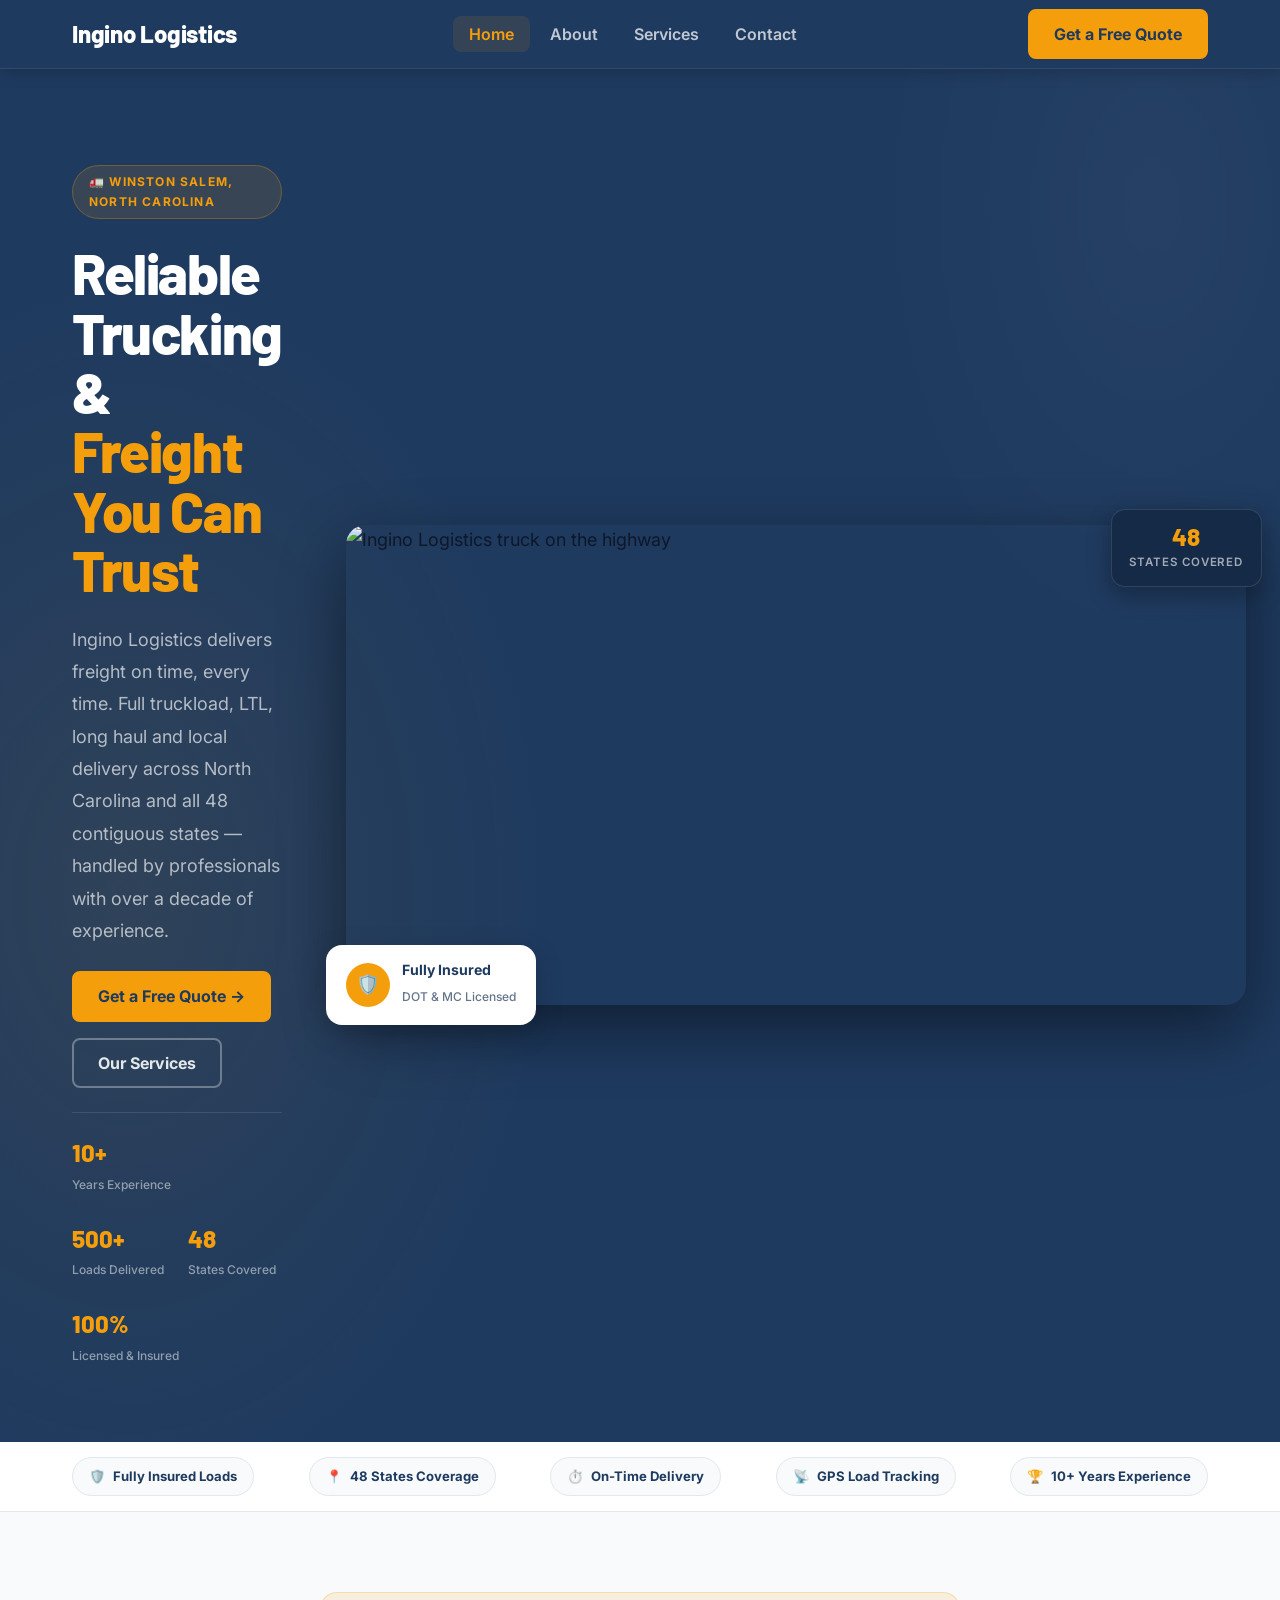
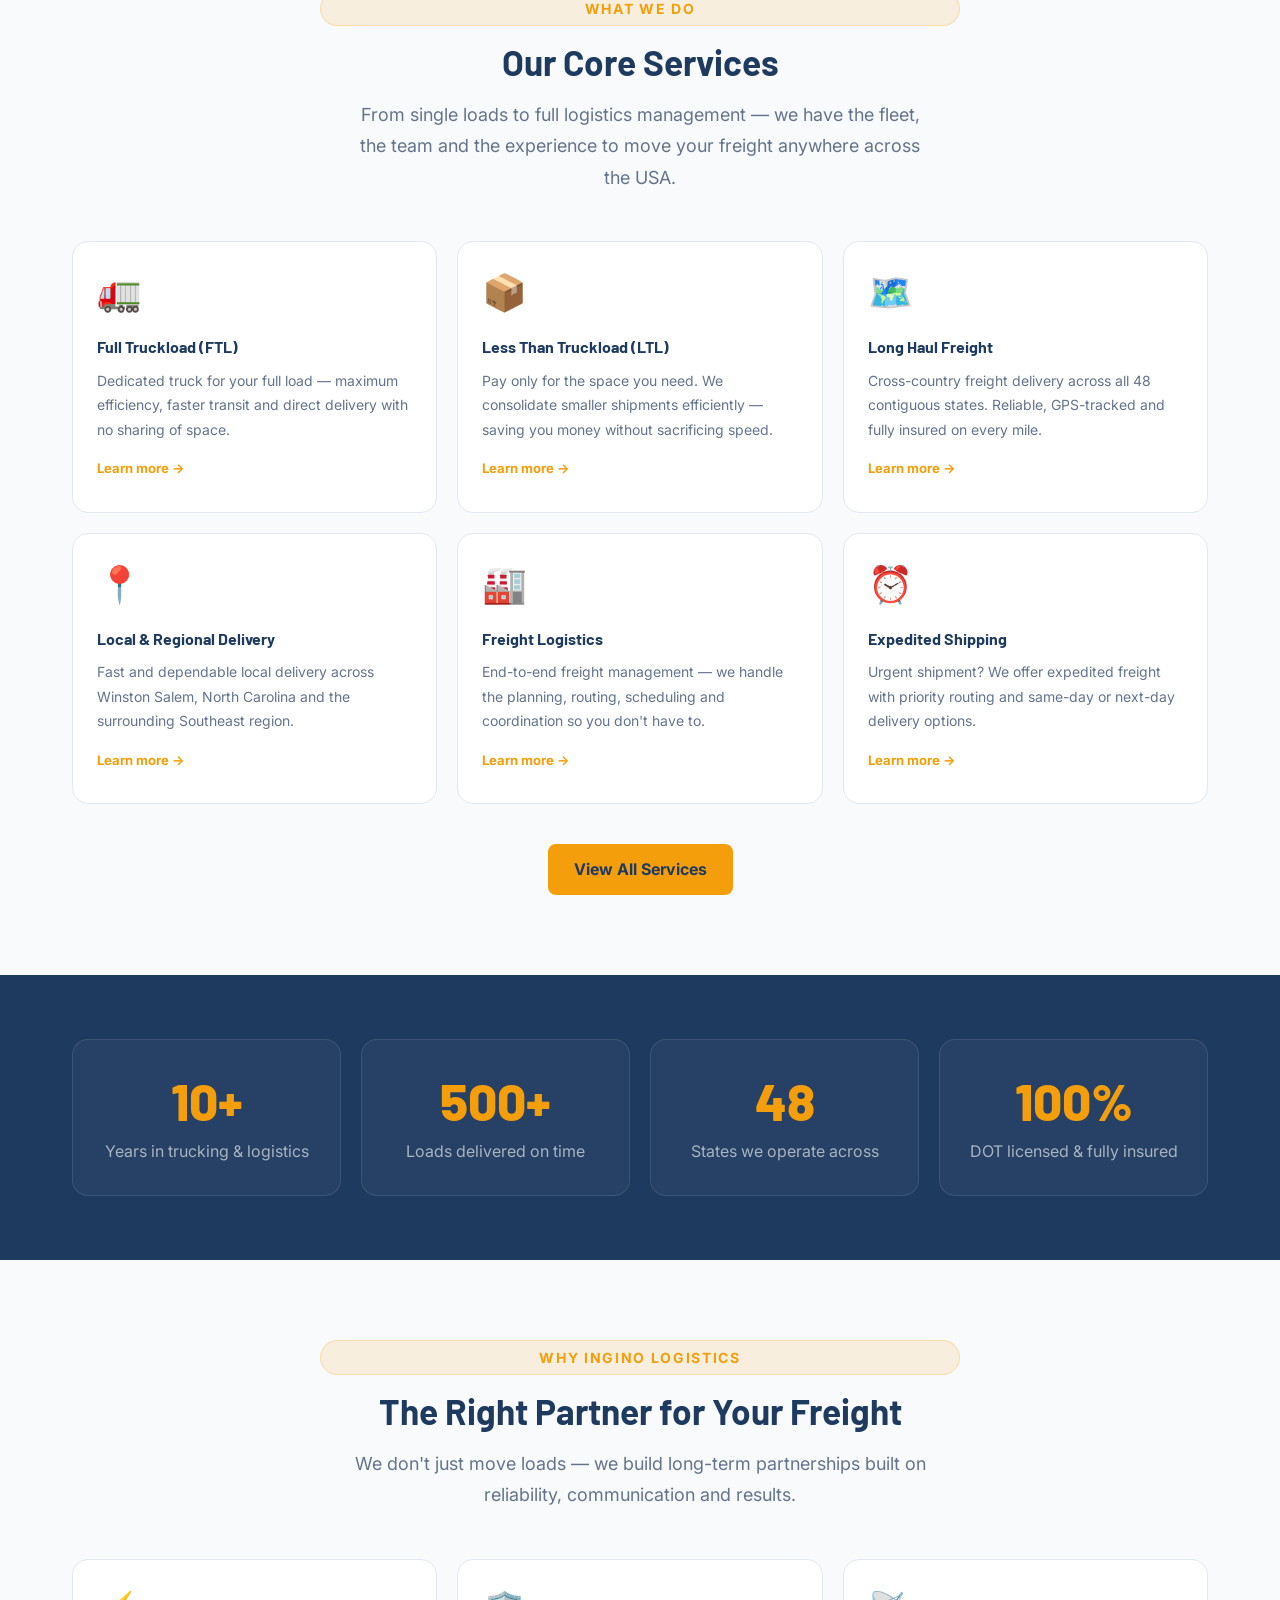
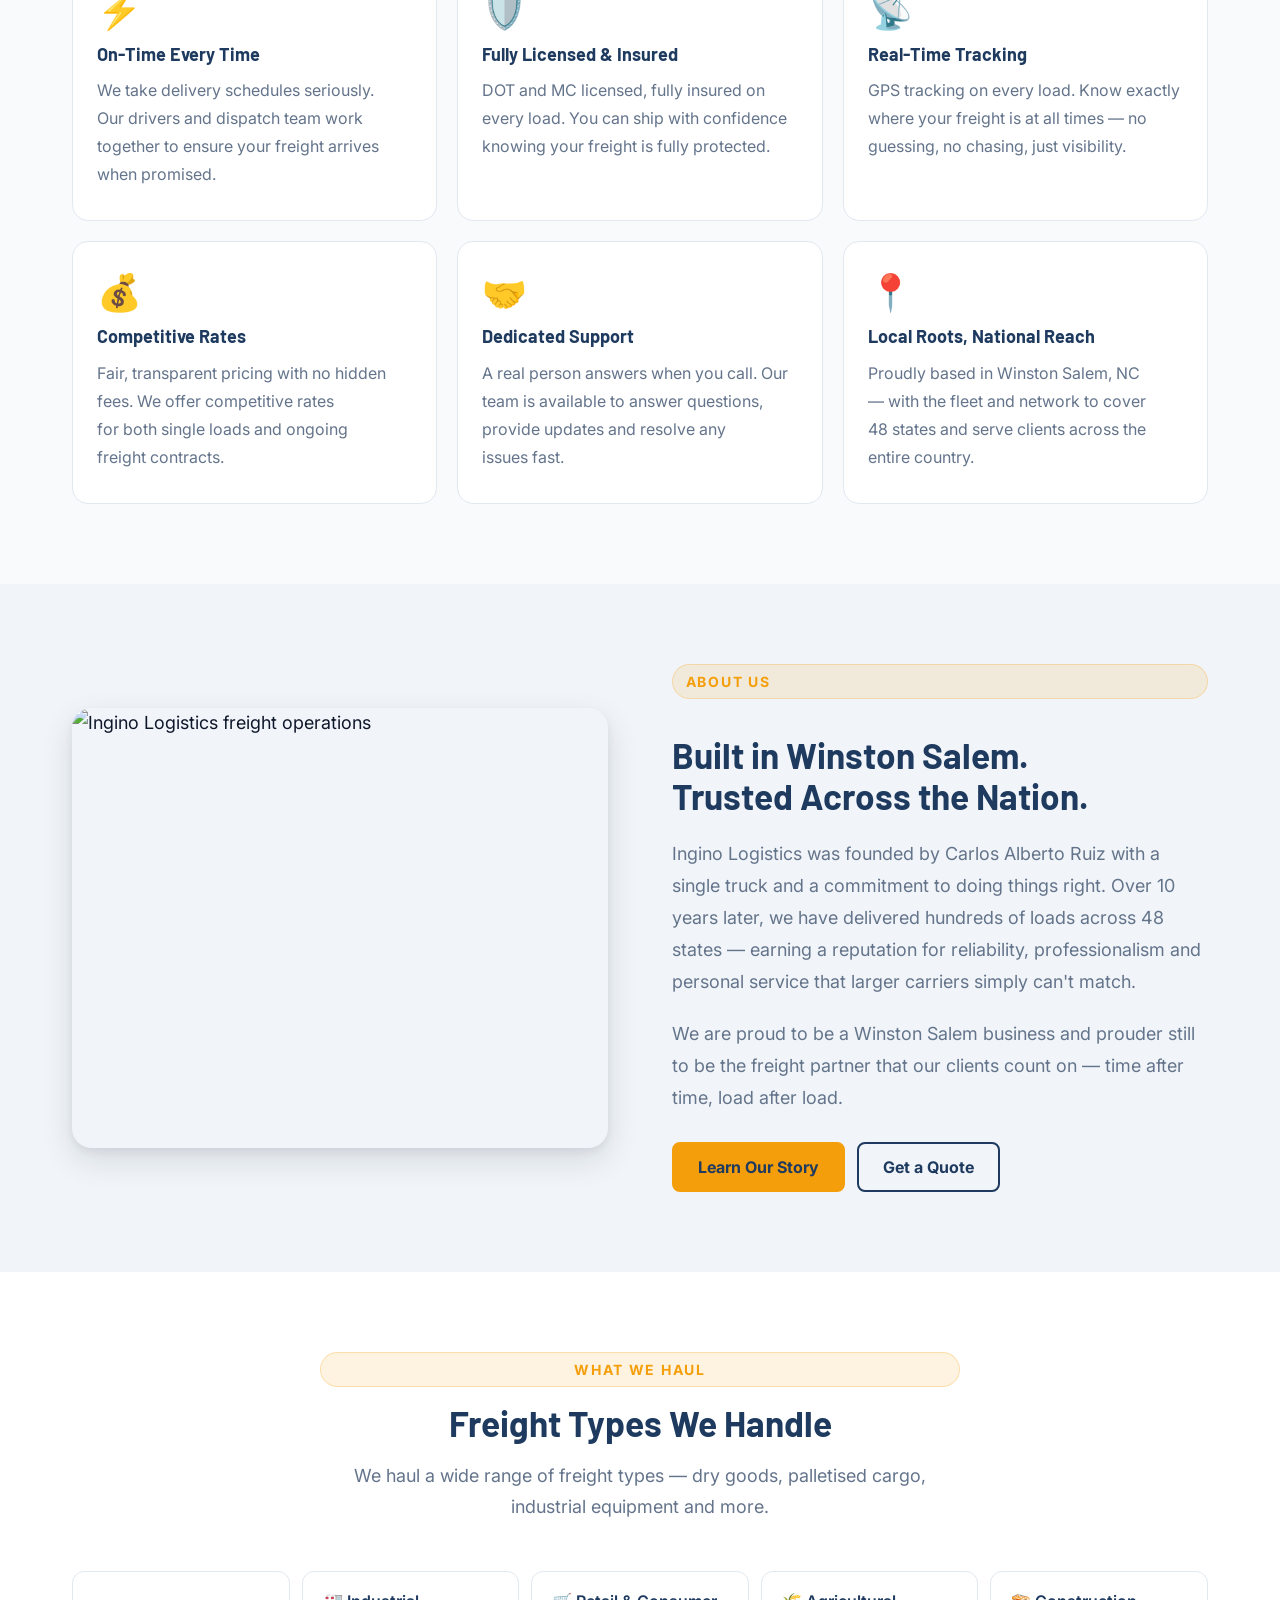
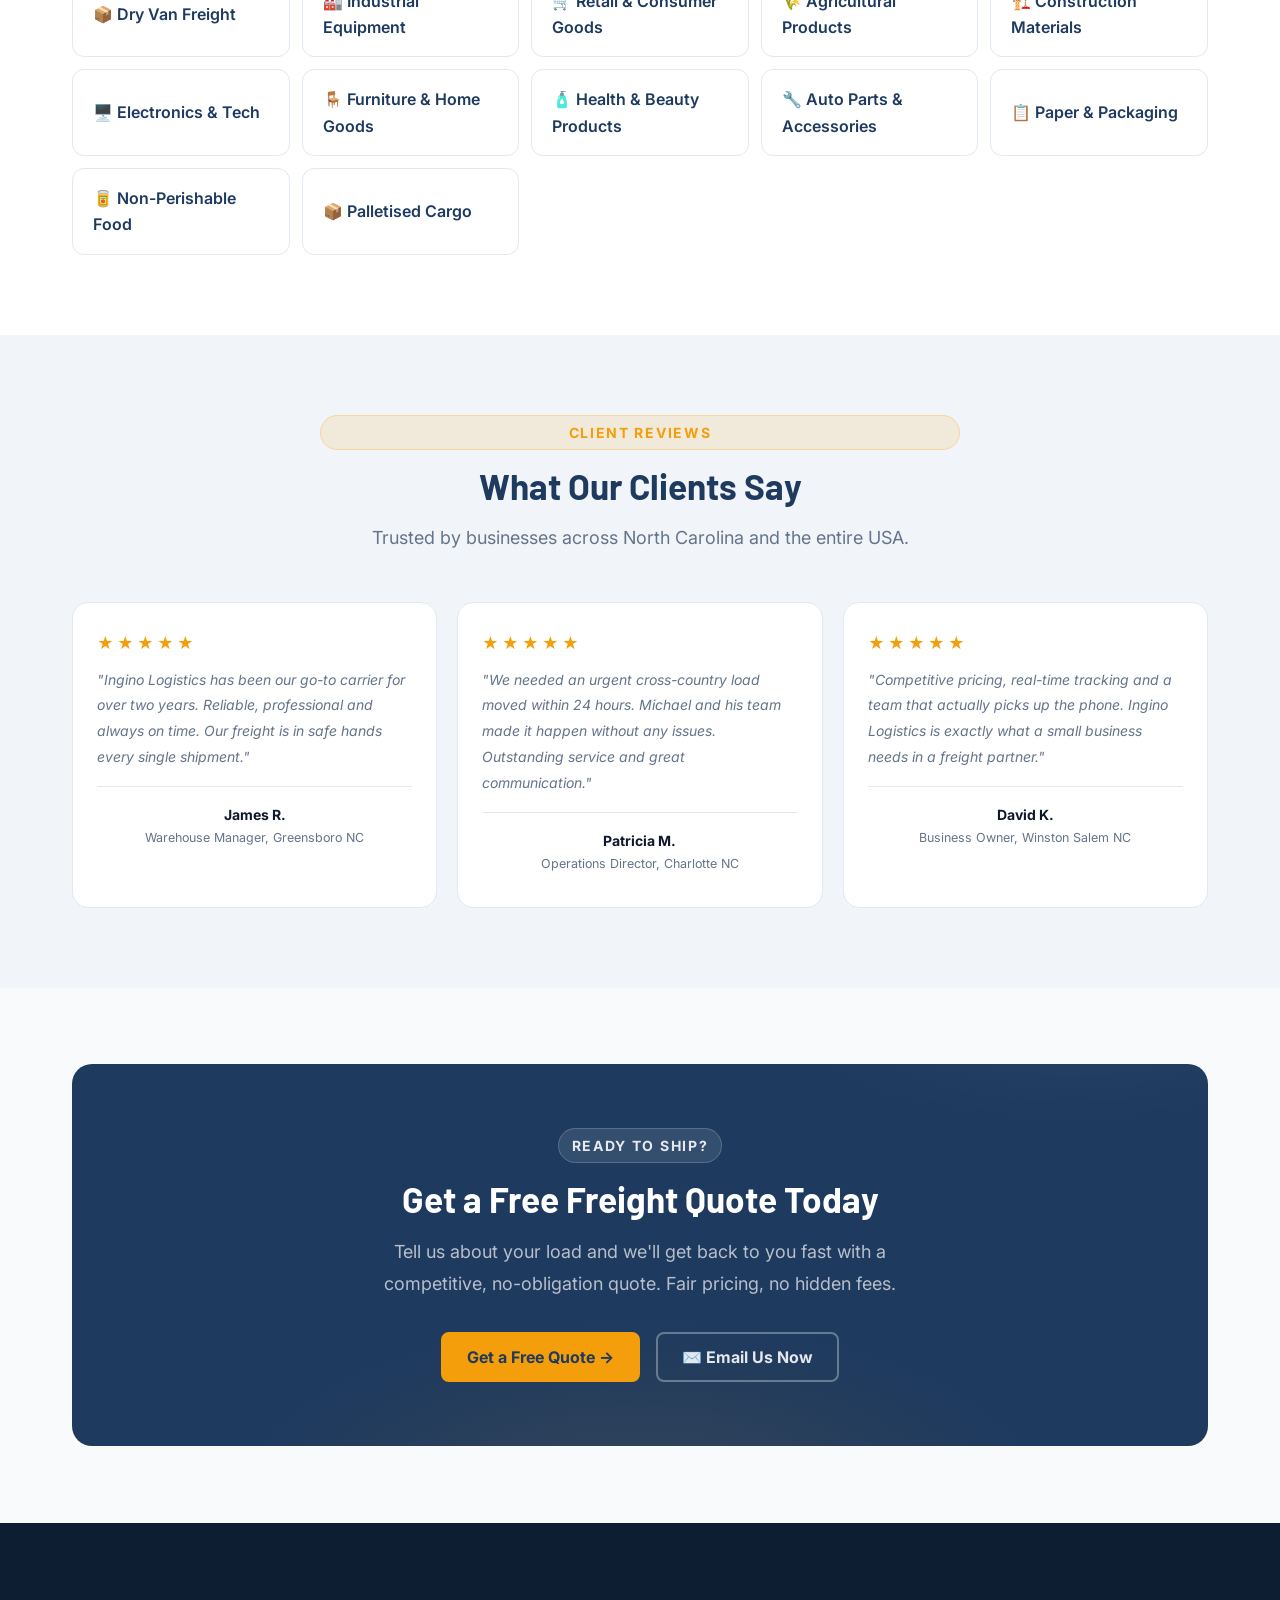
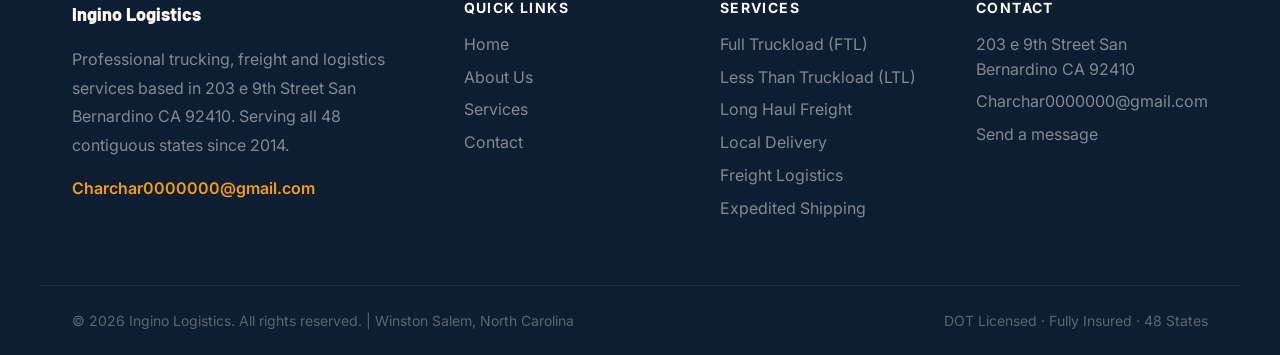
==== commit 579ffbfc: "first commit" ====
--- a/index.html
+++ b/index.html
@@ -563,7 +563,6 @@
     <section class="trust-bar">
       <div class="container">
         <div class="trust-items">
-          <div class="trust-item">✅ <span>DOT &amp; MC Licensed</span></div>
           <div class="trust-item">🛡️ <span>Fully Insured Loads</span></div>
           <div class="trust-item">📍 <span>48 States Coverage</span></div>
           <div class="trust-item">⏱️ <span>On-Time Delivery</span></div>
@@ -760,11 +759,11 @@
           <span class="section-label">About Us</span>
           <h2>Built in Winston Salem. Trusted Across the Nation.</h2>
           <p>
-            Ingino Logistics was founded by Michael Ingino with a single truck
-            and a commitment to doing things right. Over 10 years later, we have
-            delivered hundreds of loads across 48 states — earning a reputation
-            for reliability, professionalism and personal service that larger
-            carriers simply can't match.
+            Ingino Logistics was founded by Carlos Alberto Ruiz with a single
+            truck and a commitment to doing things right. Over 10 years later,
+            we have delivered hundreds of loads across 48 states — earning a
+            reputation for reliability, professionalism and personal service
+            that larger carriers simply can't match.
           </p>
           <p>
             We are proud to be a Winston Salem business and prouder still to be
@@ -881,15 +880,15 @@
       <div class="container footer-grid">
         <div class="footer-brand">
           <div class="footer-logo">
-            <img src="images/logo.png" alt="Ingino Logistics" />
             <span>Ingino Logistics</span>
           </div>
           <p>
-            Professional trucking, freight and logistics services based in
-            Winston Salem, NC. Serving all 48 contiguous states since 2014.
+            Professional trucking, freight and logistics services based in 203 e
+            9th Street San Bernardino CA 92410. Serving all 48 contiguous states
+            since 2014.
           </p>
-          <a href="mailto:mgi5742@gmail.com" class="footer-email"
-            >mgi5742@gmail.com</a
+          <a href="mailto:Charchar0000000@gmail.com" class="footer-email"
+            >Charchar0000000@gmail.com</a
           >
         </div>
 
@@ -918,9 +917,12 @@
         <div class="footer-col">
           <h4>Contact</h4>
           <ul>
-            <li>2811 Bleeker Sq Apt E</li>
-            <li>Winston Salem, NC 27106</li>
-            <li><a href="mailto:mgi5742@gmail.com">mgi5742@gmail.com</a></li>
+            <li>203 e 9th Street San Bernardino CA 92410</li>
+            <li>
+              <a href="mailto:Charchar0000000@gmail.com"
+                >Charchar0000000@gmail.com</a
+              >
+            </li>
             <li><a href="contact.html">Send a message</a></li>
           </ul>
         </div>
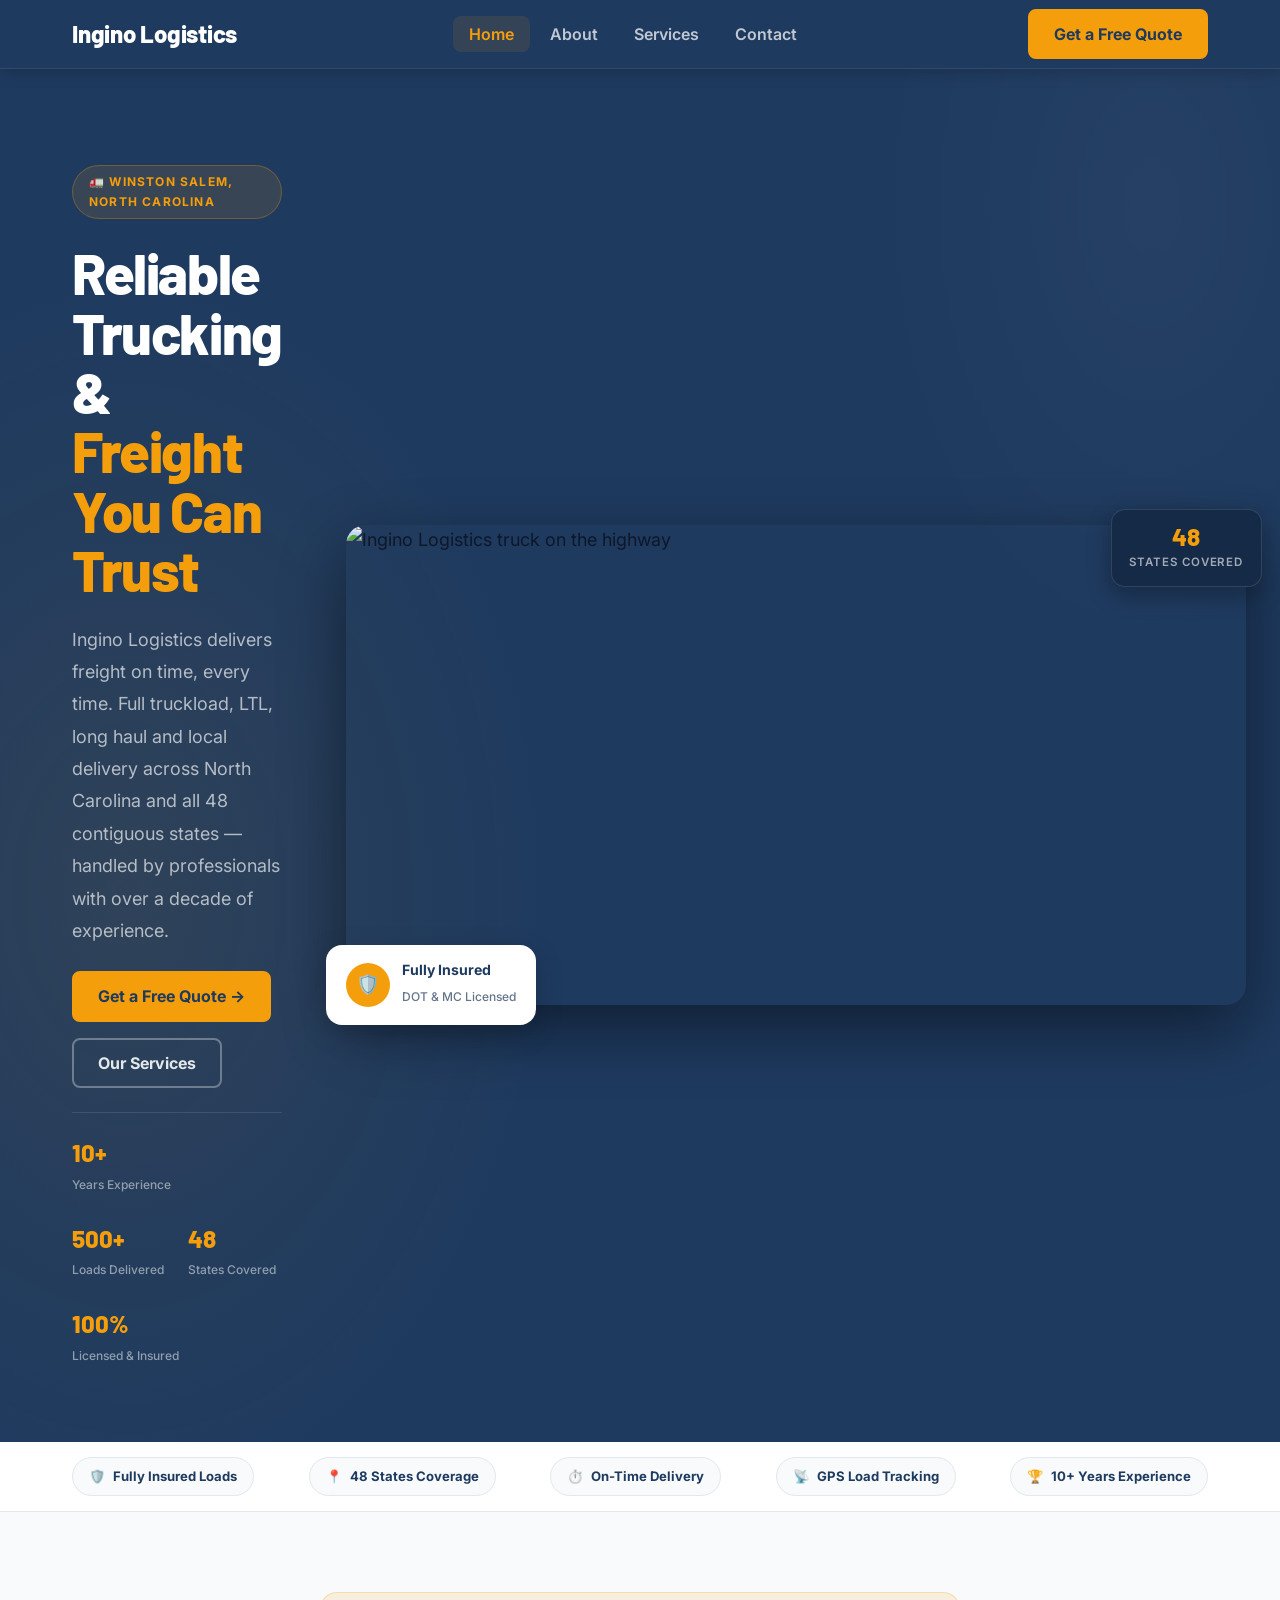
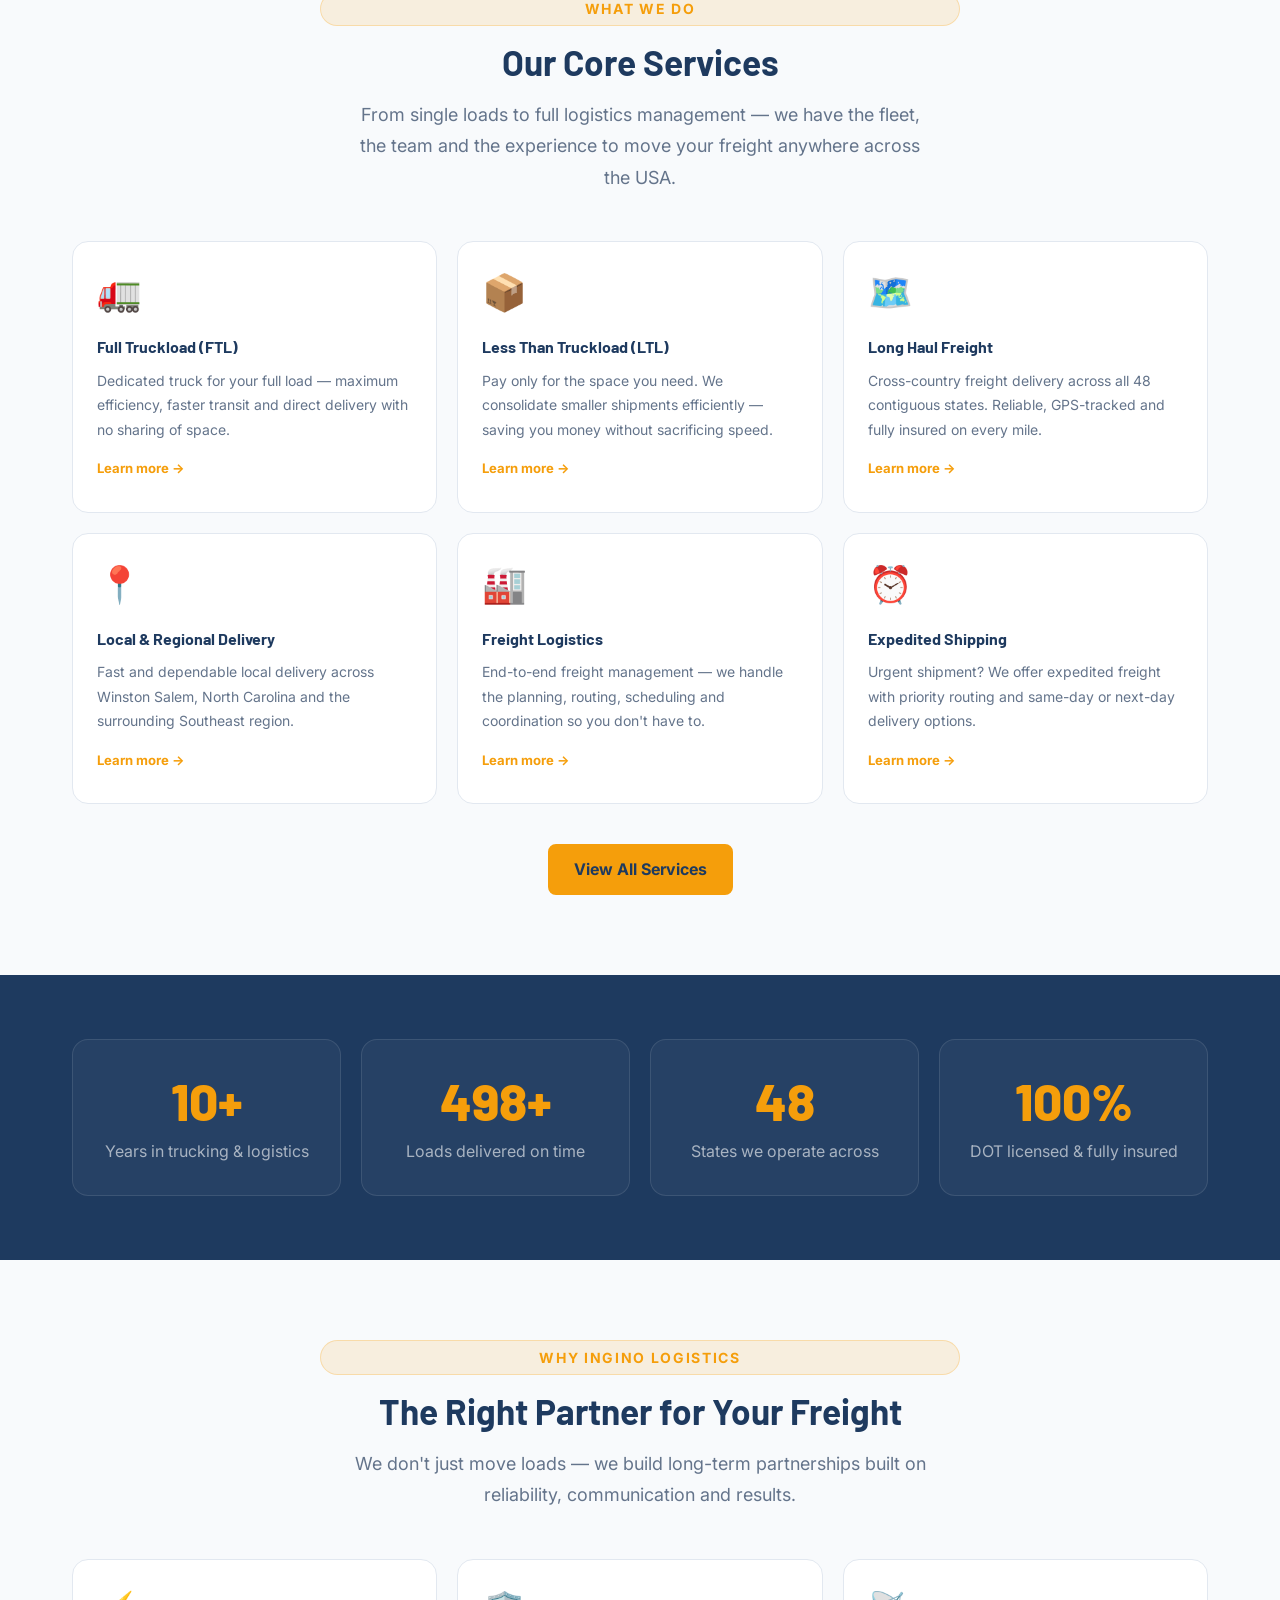
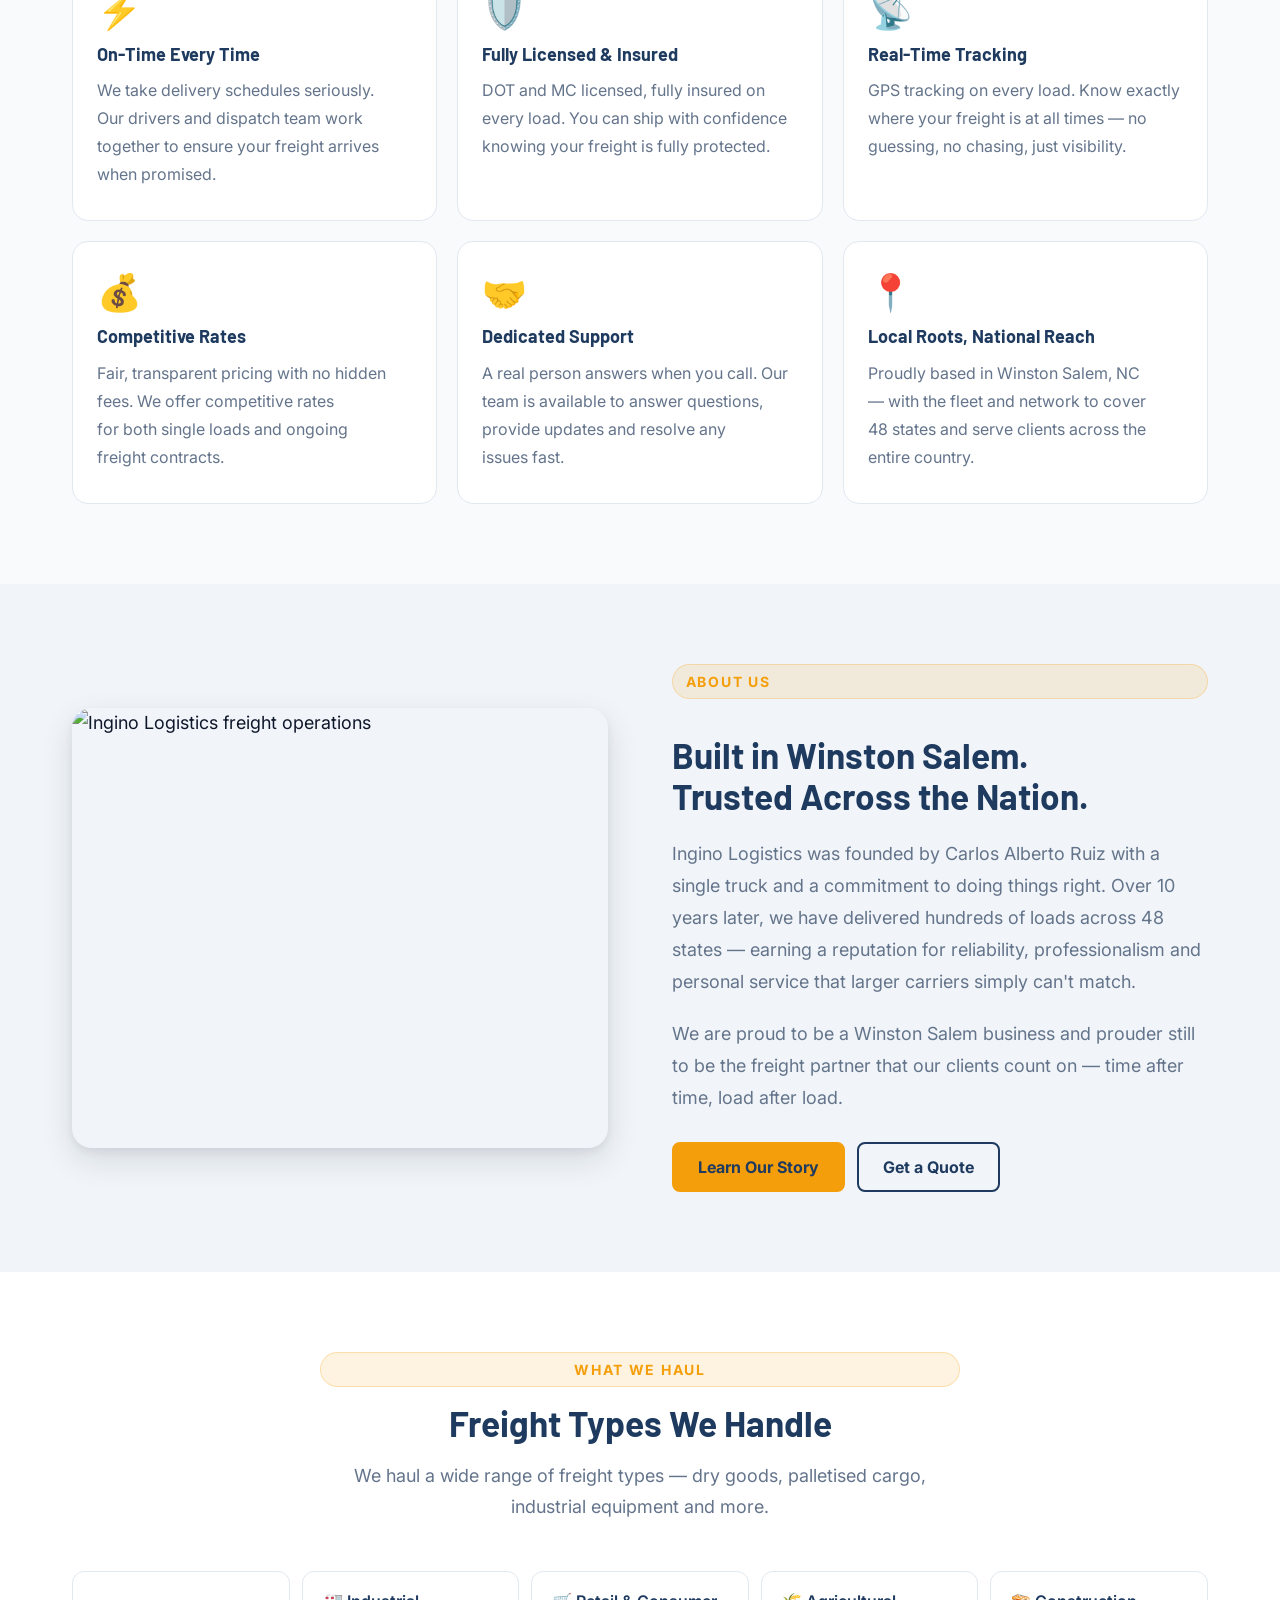
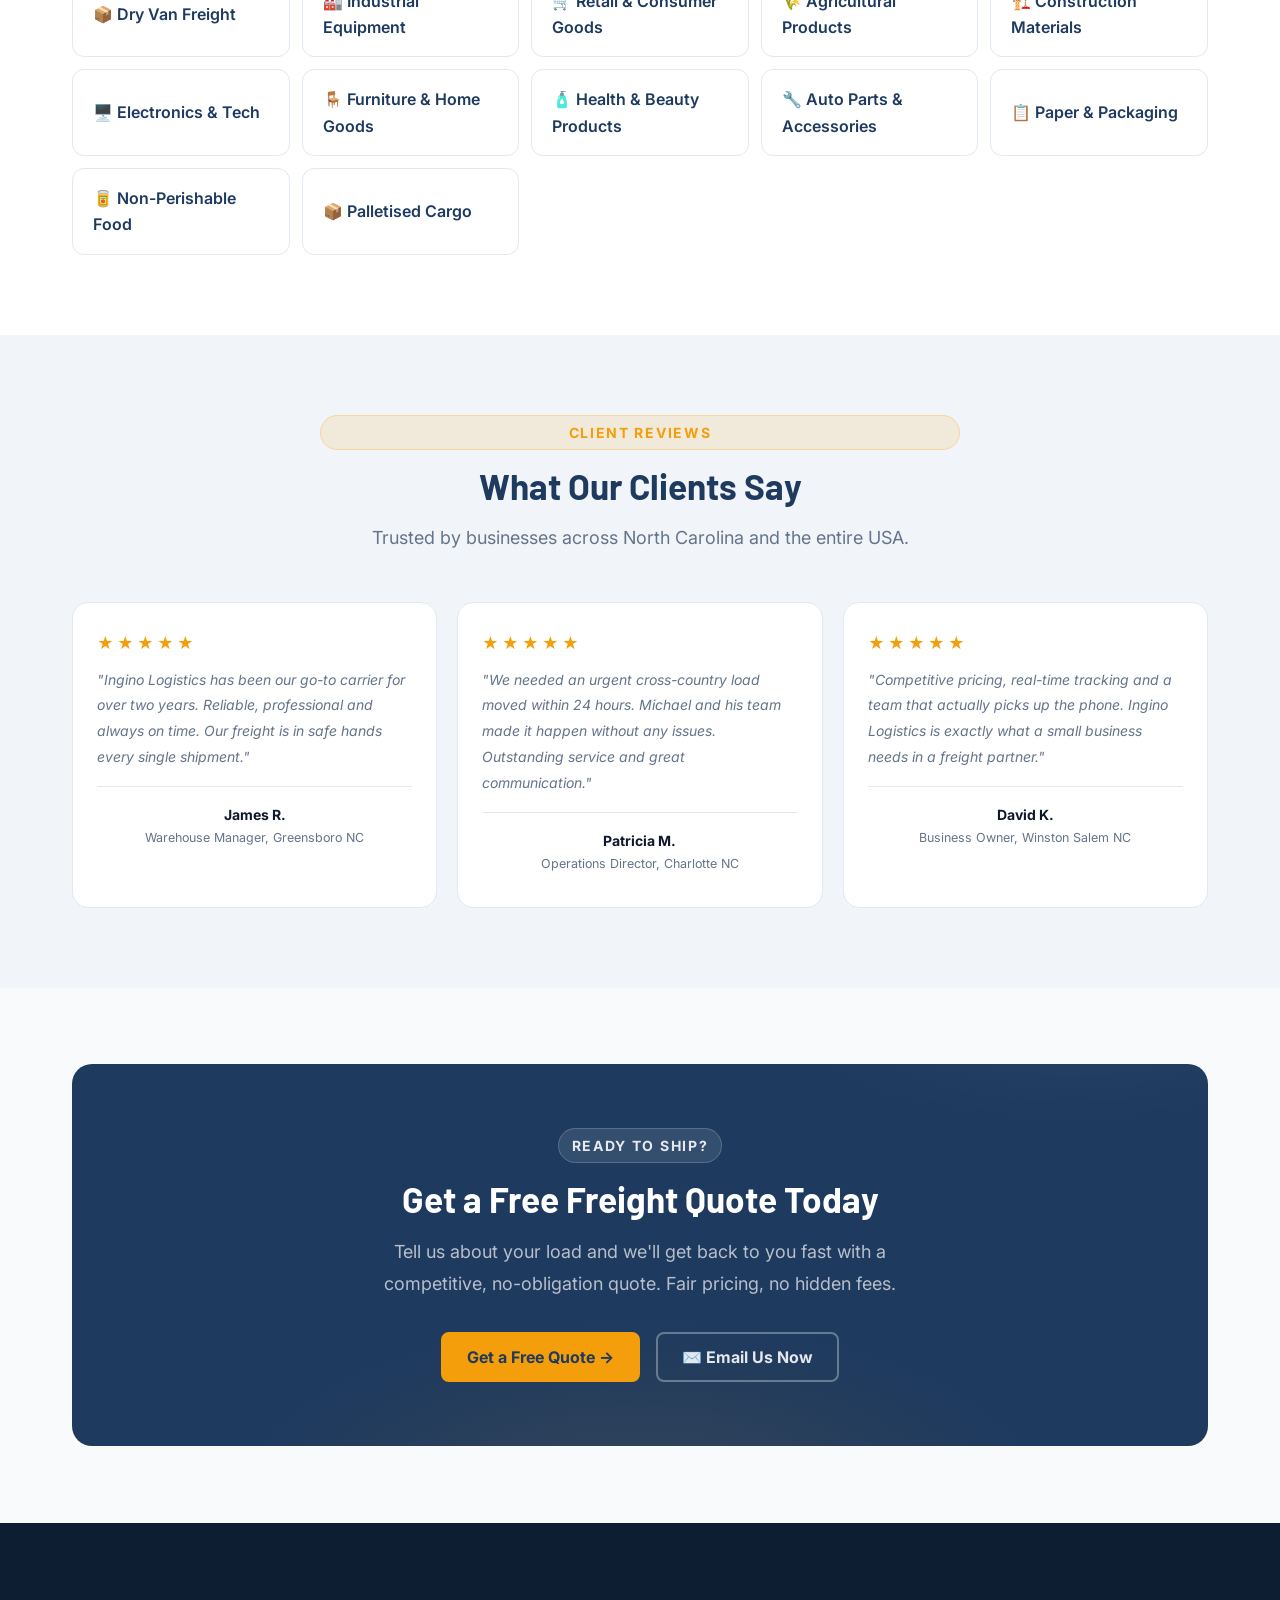
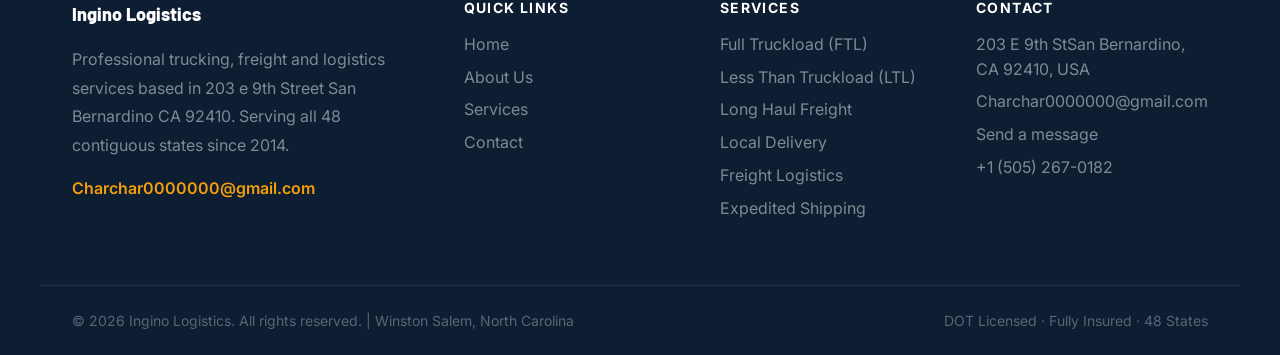
==== commit ff93f3ab: "first commit12" ====
--- a/index.html
+++ b/index.html
@@ -917,13 +917,14 @@
         <div class="footer-col">
           <h4>Contact</h4>
           <ul>
-            <li>203 e 9th Street San Bernardino CA 92410</li>
+            <li>203 E 9th StSan Bernardino, CA 92410, USA</li>
             <li>
               <a href="mailto:Charchar0000000@gmail.com"
                 >Charchar0000000@gmail.com</a
               >
             </li>
             <li><a href="contact.html">Send a message</a></li>
+            <li>+1 (505) 267-0182</li>
           </ul>
         </div>
       </div>
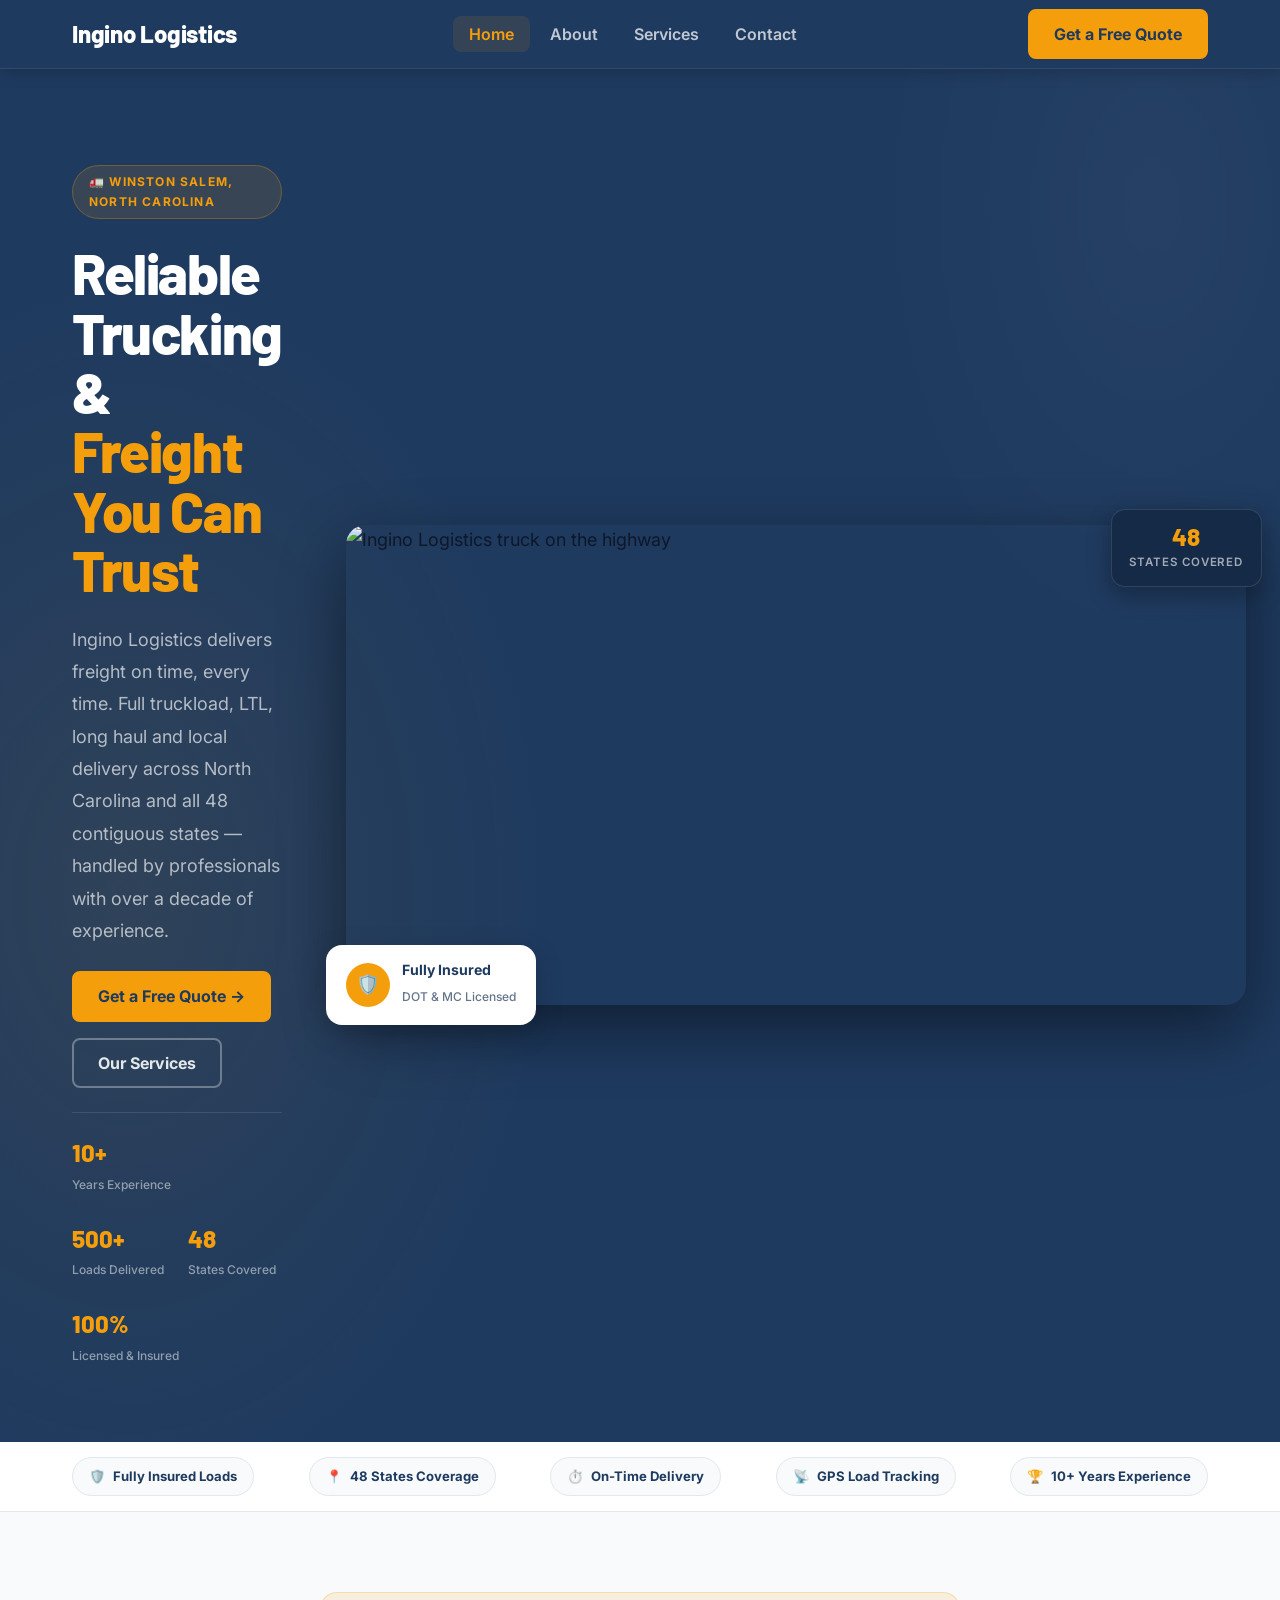
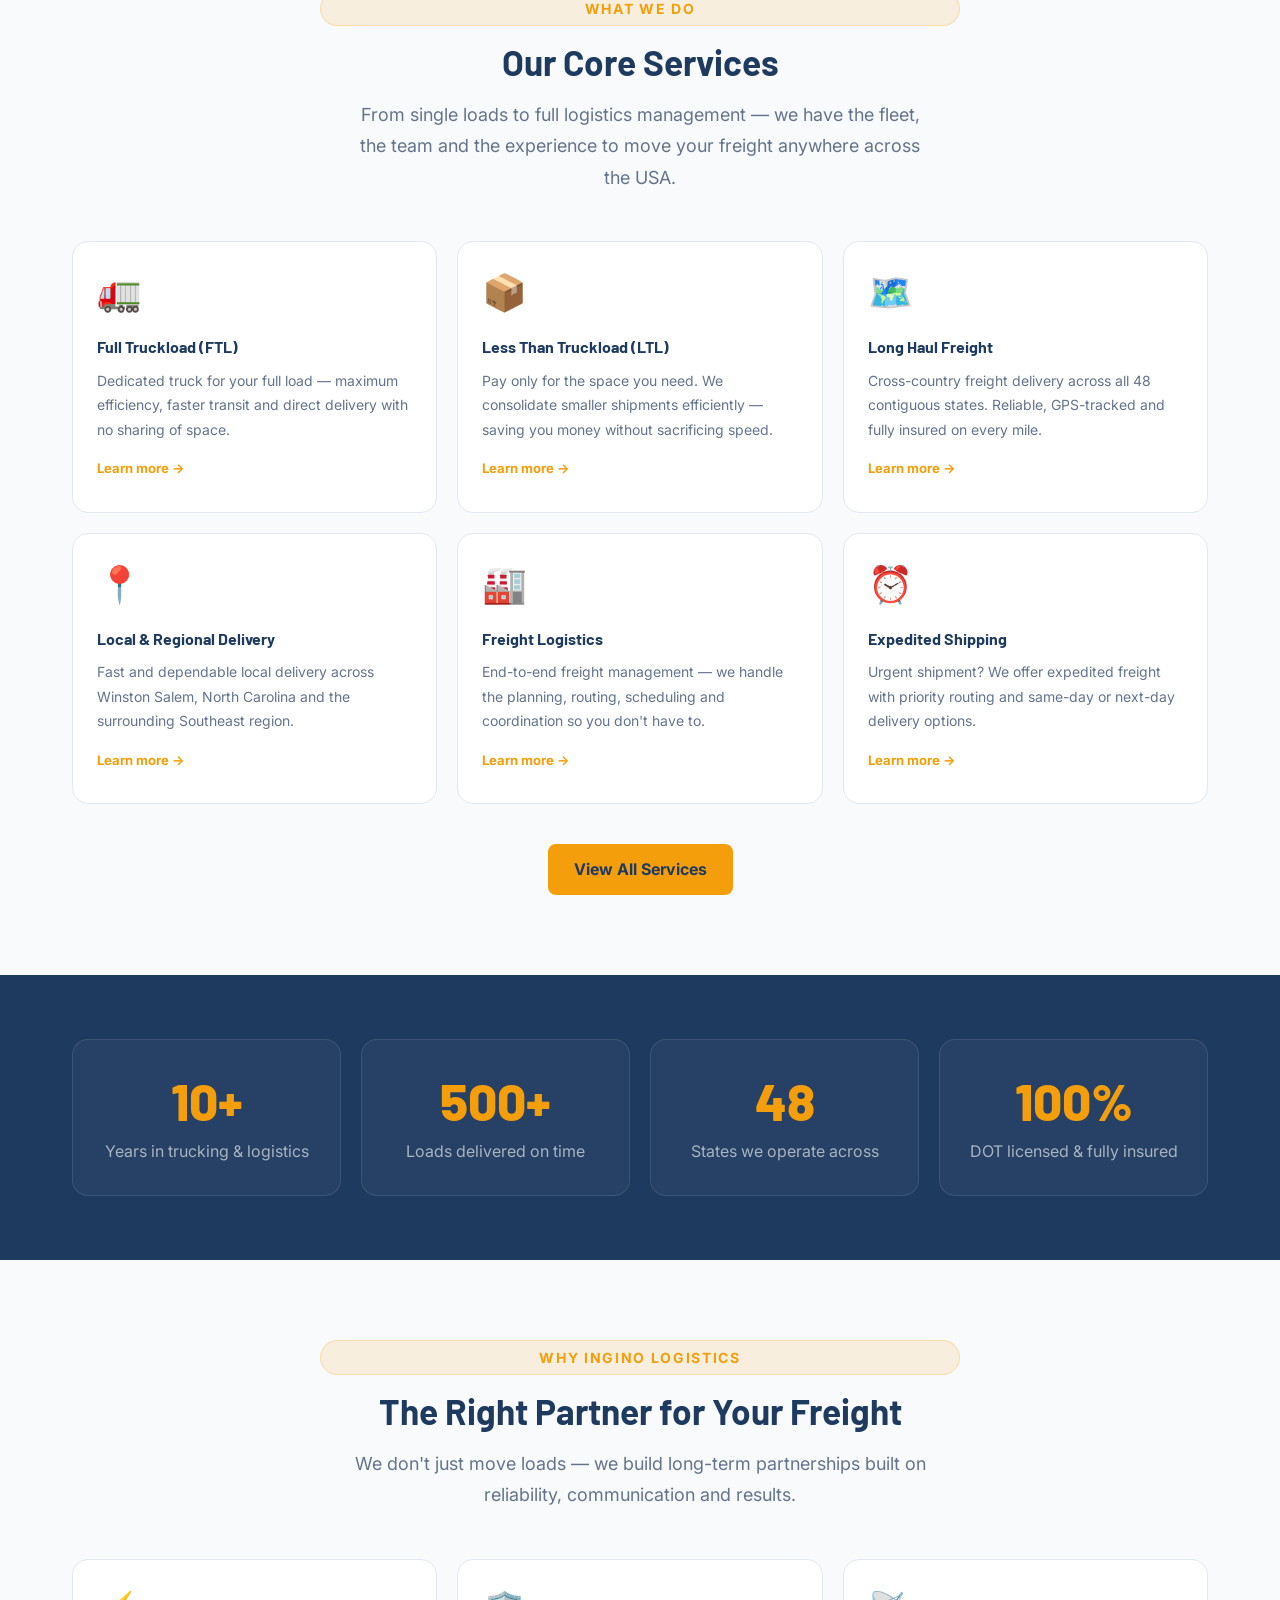
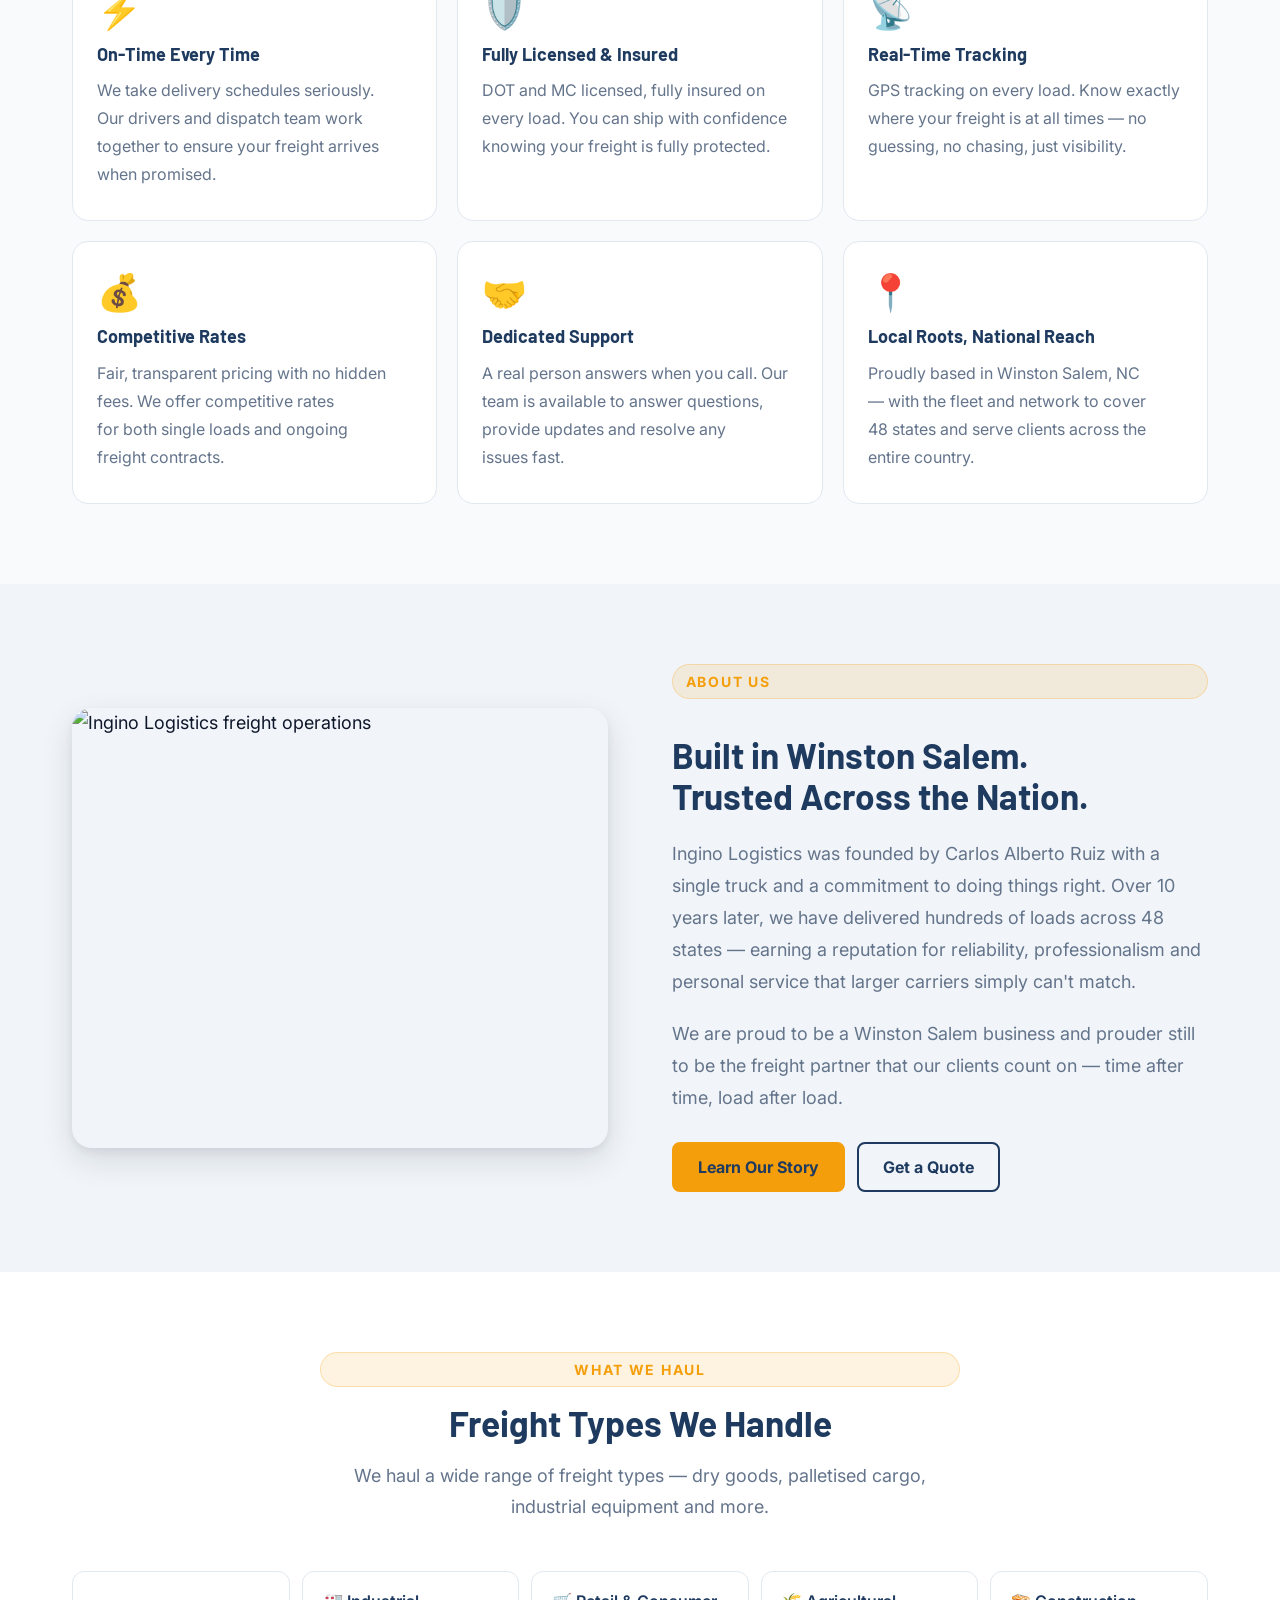
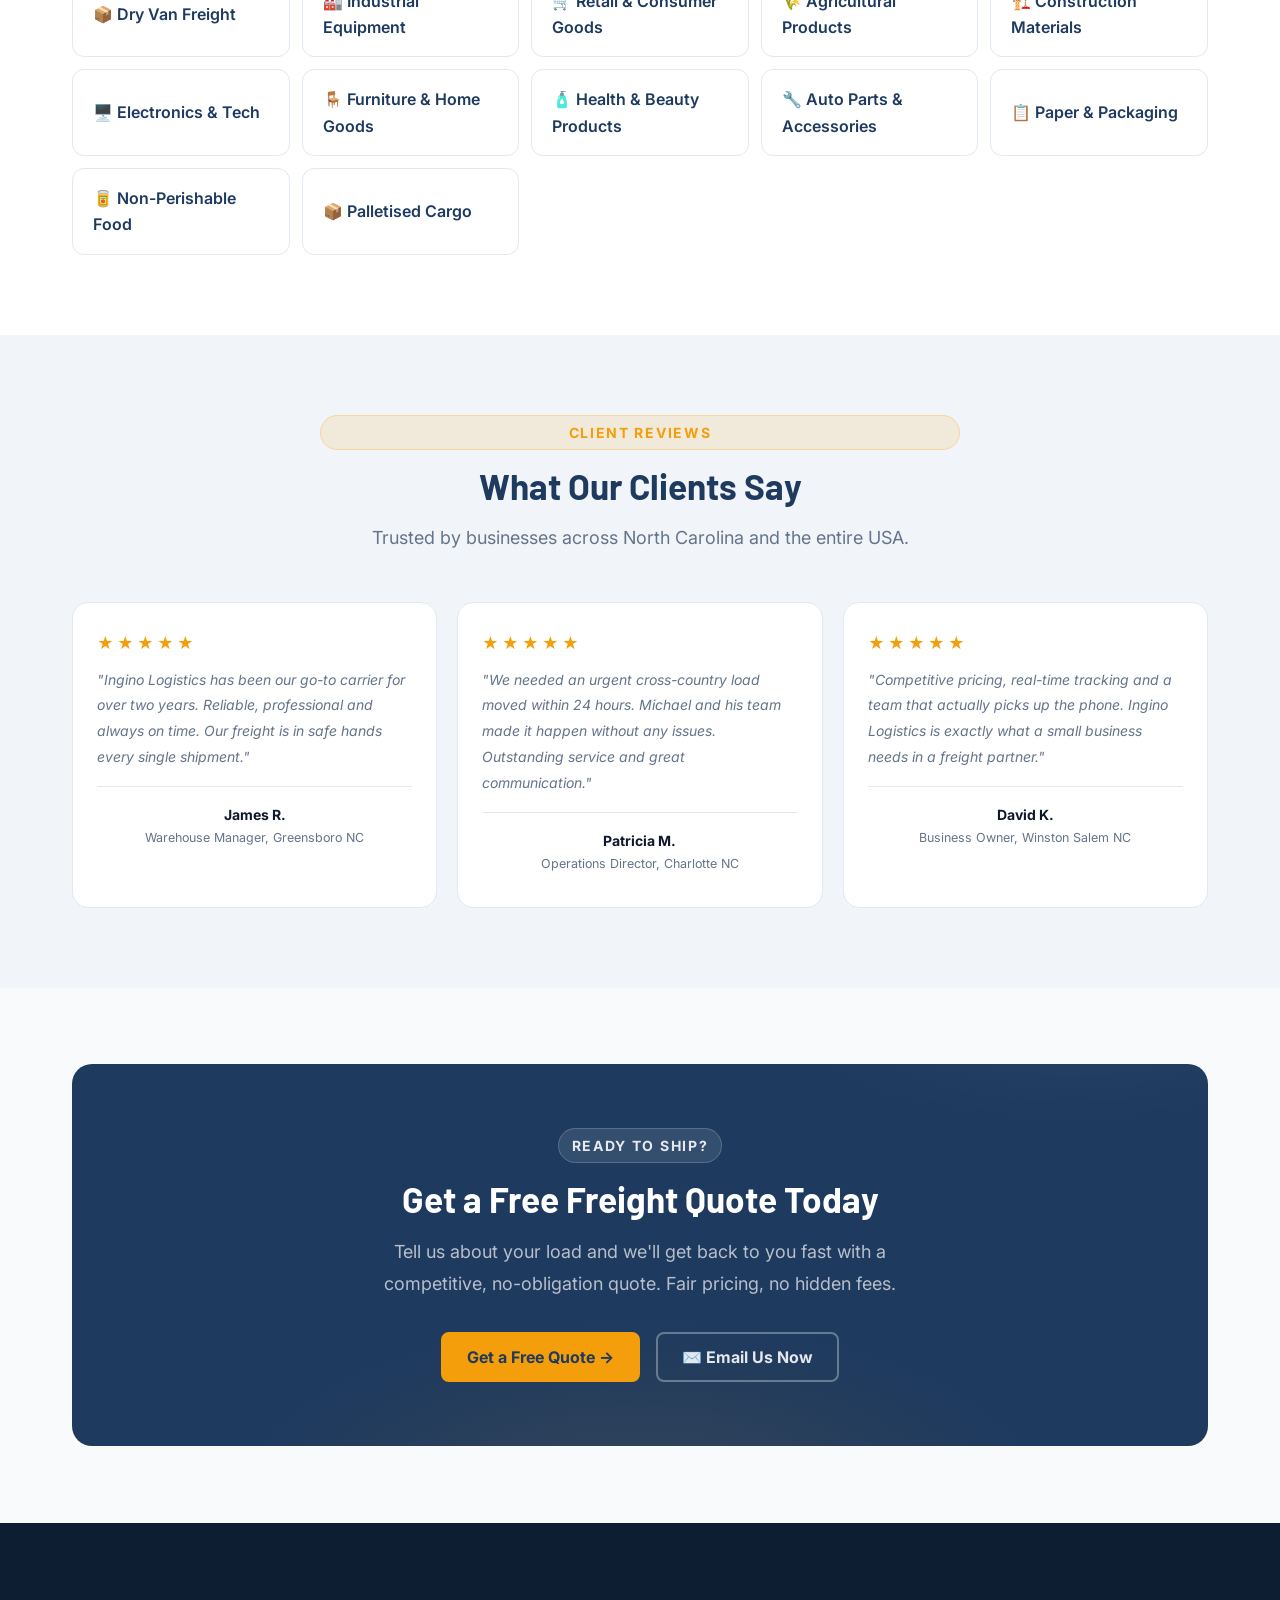
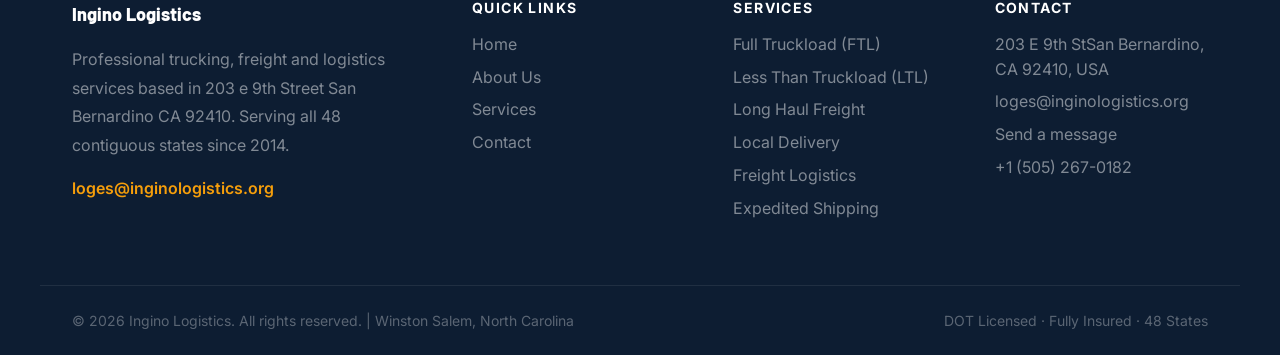
==== commit 6f61cac7: "first commit123" ====
--- a/index.html
+++ b/index.html
@@ -887,8 +887,8 @@
             9th Street San Bernardino CA 92410. Serving all 48 contiguous states
             since 2014.
           </p>
-          <a href="mailto:Charchar0000000@gmail.com" class="footer-email"
-            >Charchar0000000@gmail.com</a
+          <a href="mailto:loges@inginologistics.org" class="footer-email"
+            >loges@inginologistics.org</a
           >
         </div>
 
@@ -919,8 +919,8 @@
           <ul>
             <li>203 E 9th StSan Bernardino, CA 92410, USA</li>
             <li>
-              <a href="mailto:Charchar0000000@gmail.com"
-                >Charchar0000000@gmail.com</a
+              <a href="mailto:loges@inginologistics.org"
+                >loges@inginologistics.org</a
               >
             </li>
             <li><a href="contact.html">Send a message</a></li>
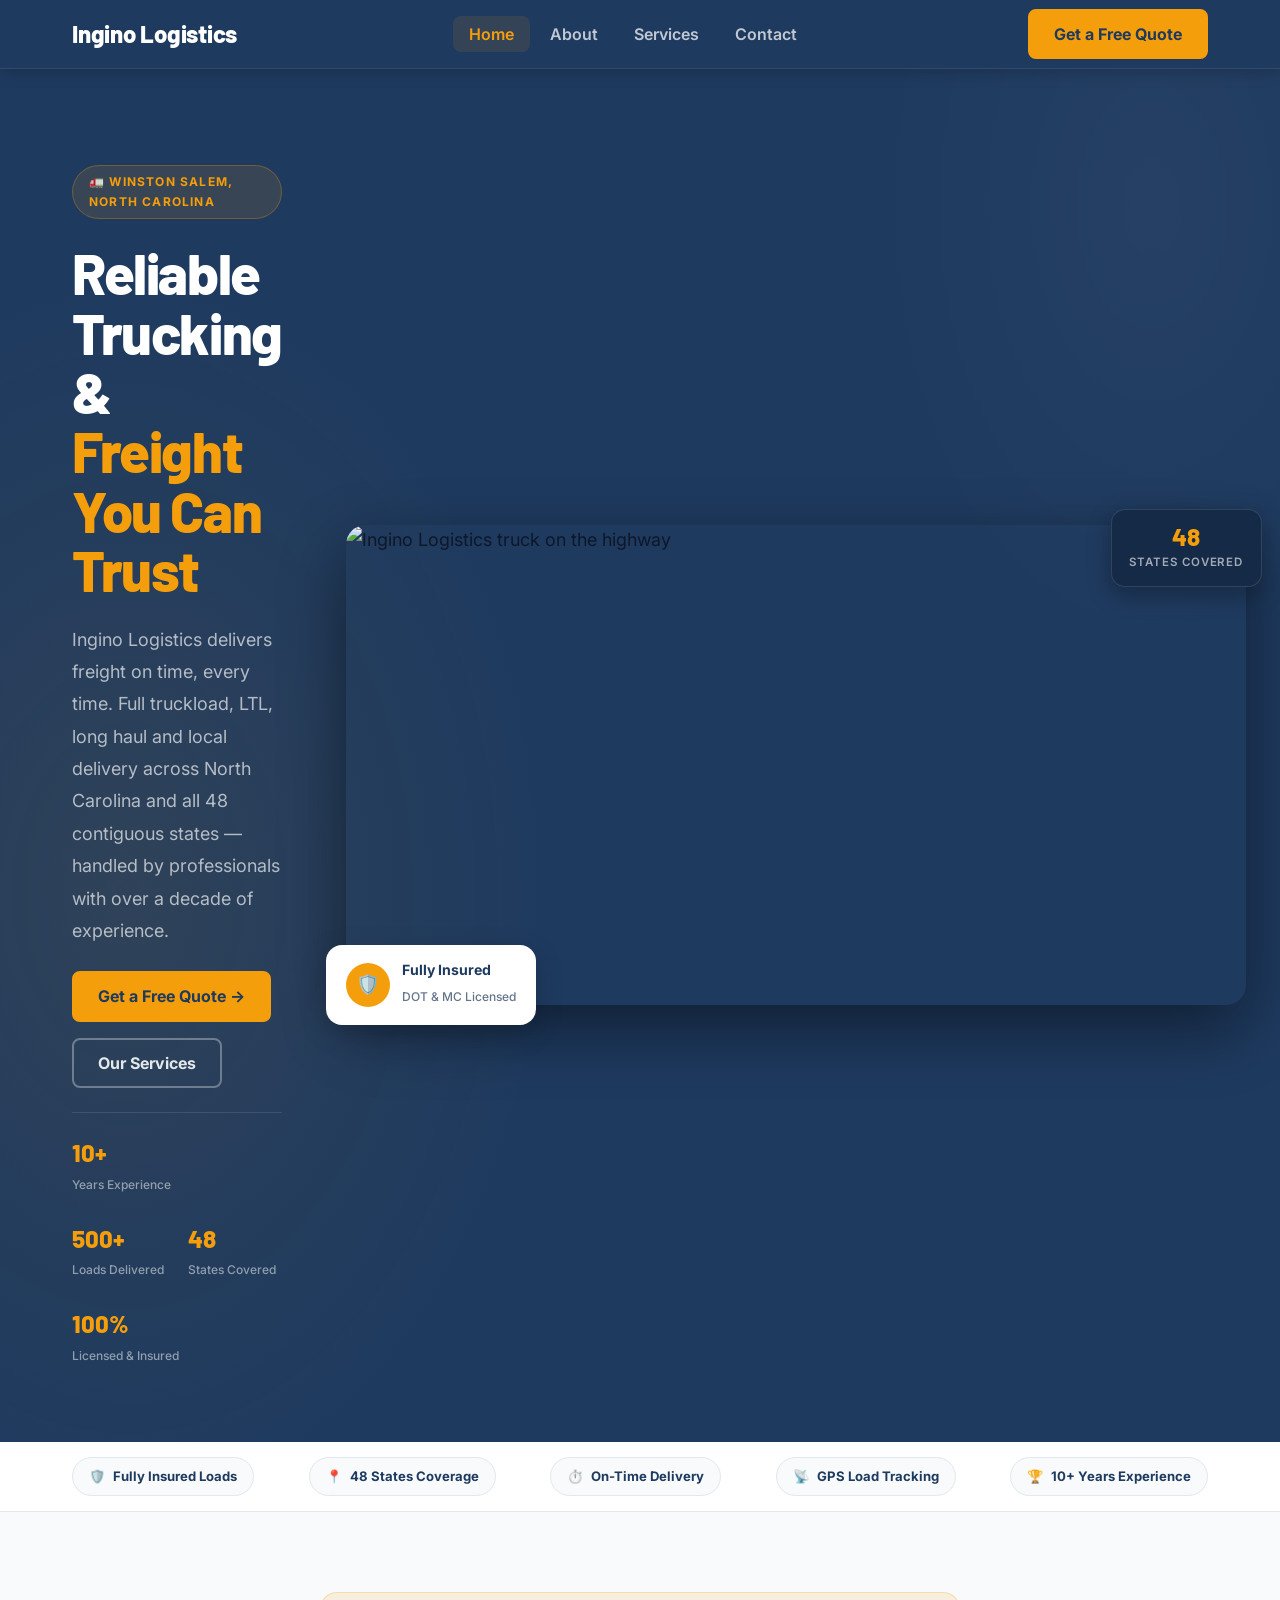
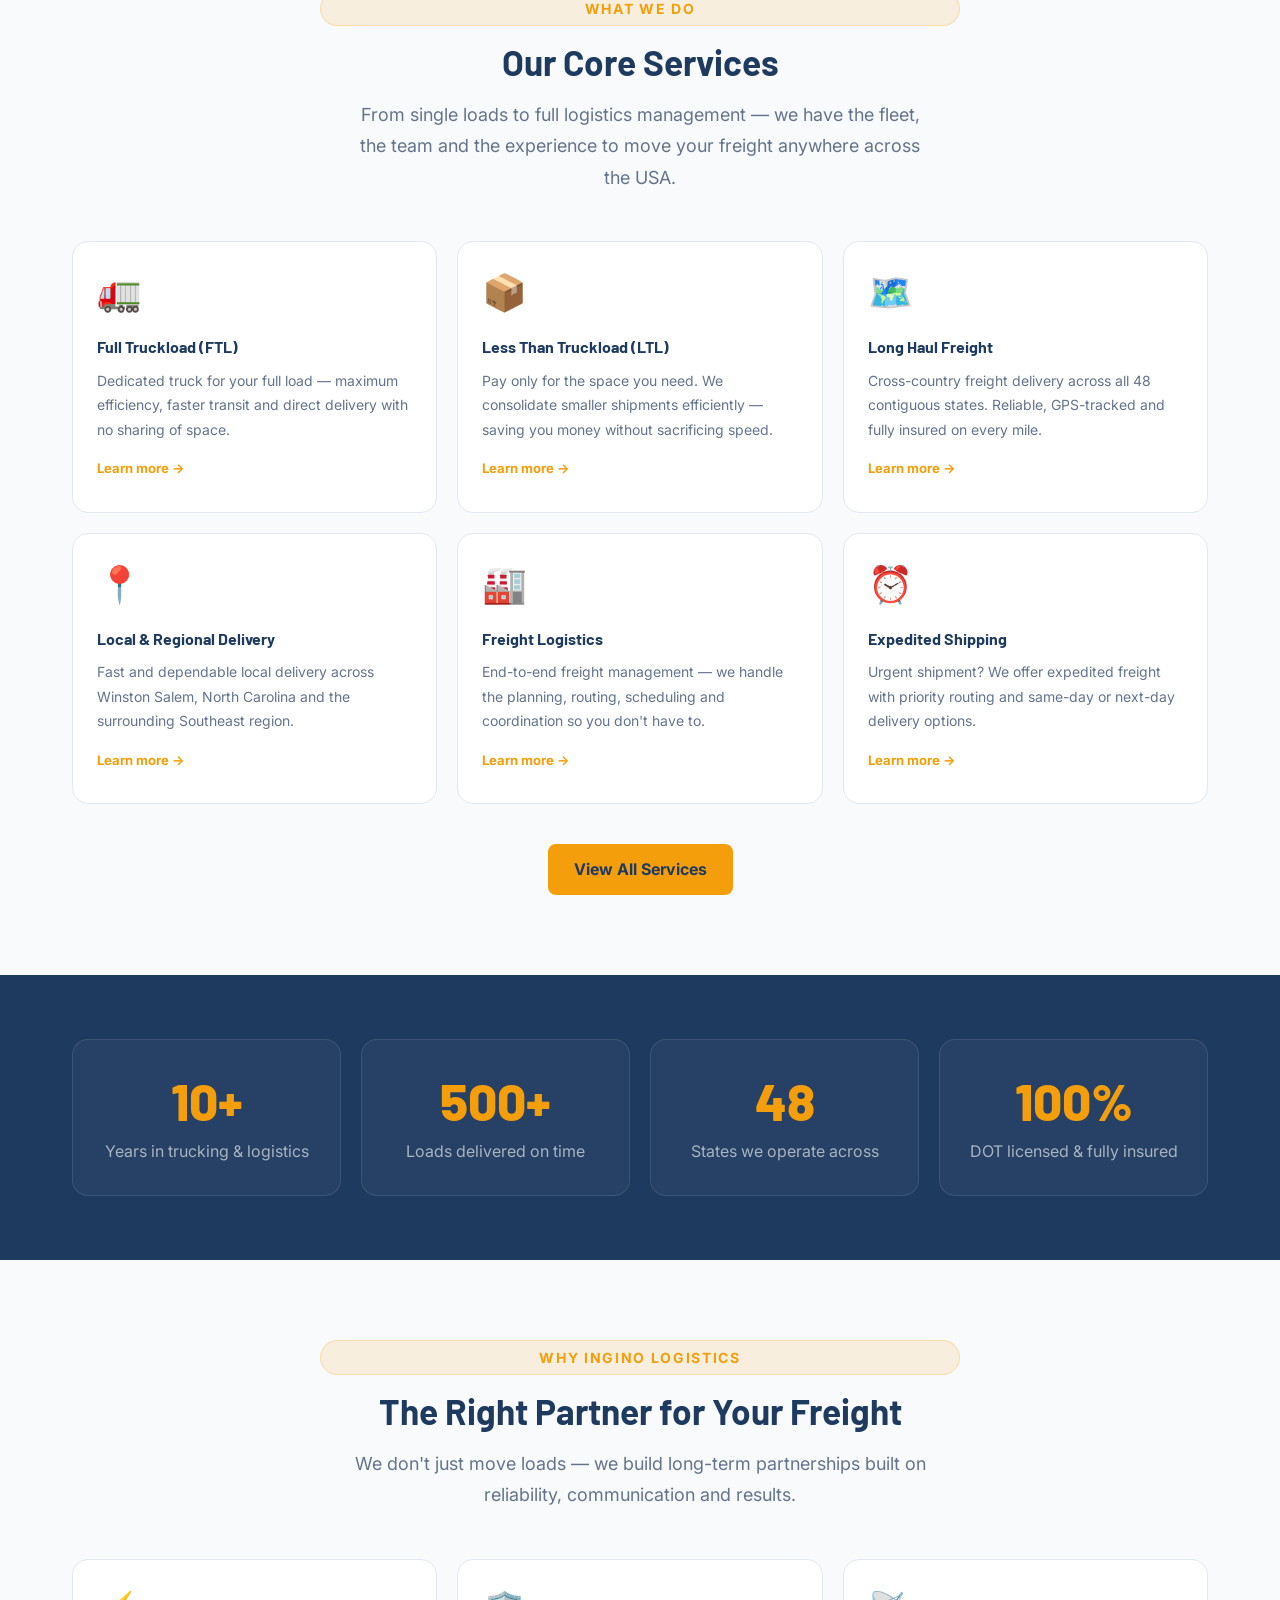
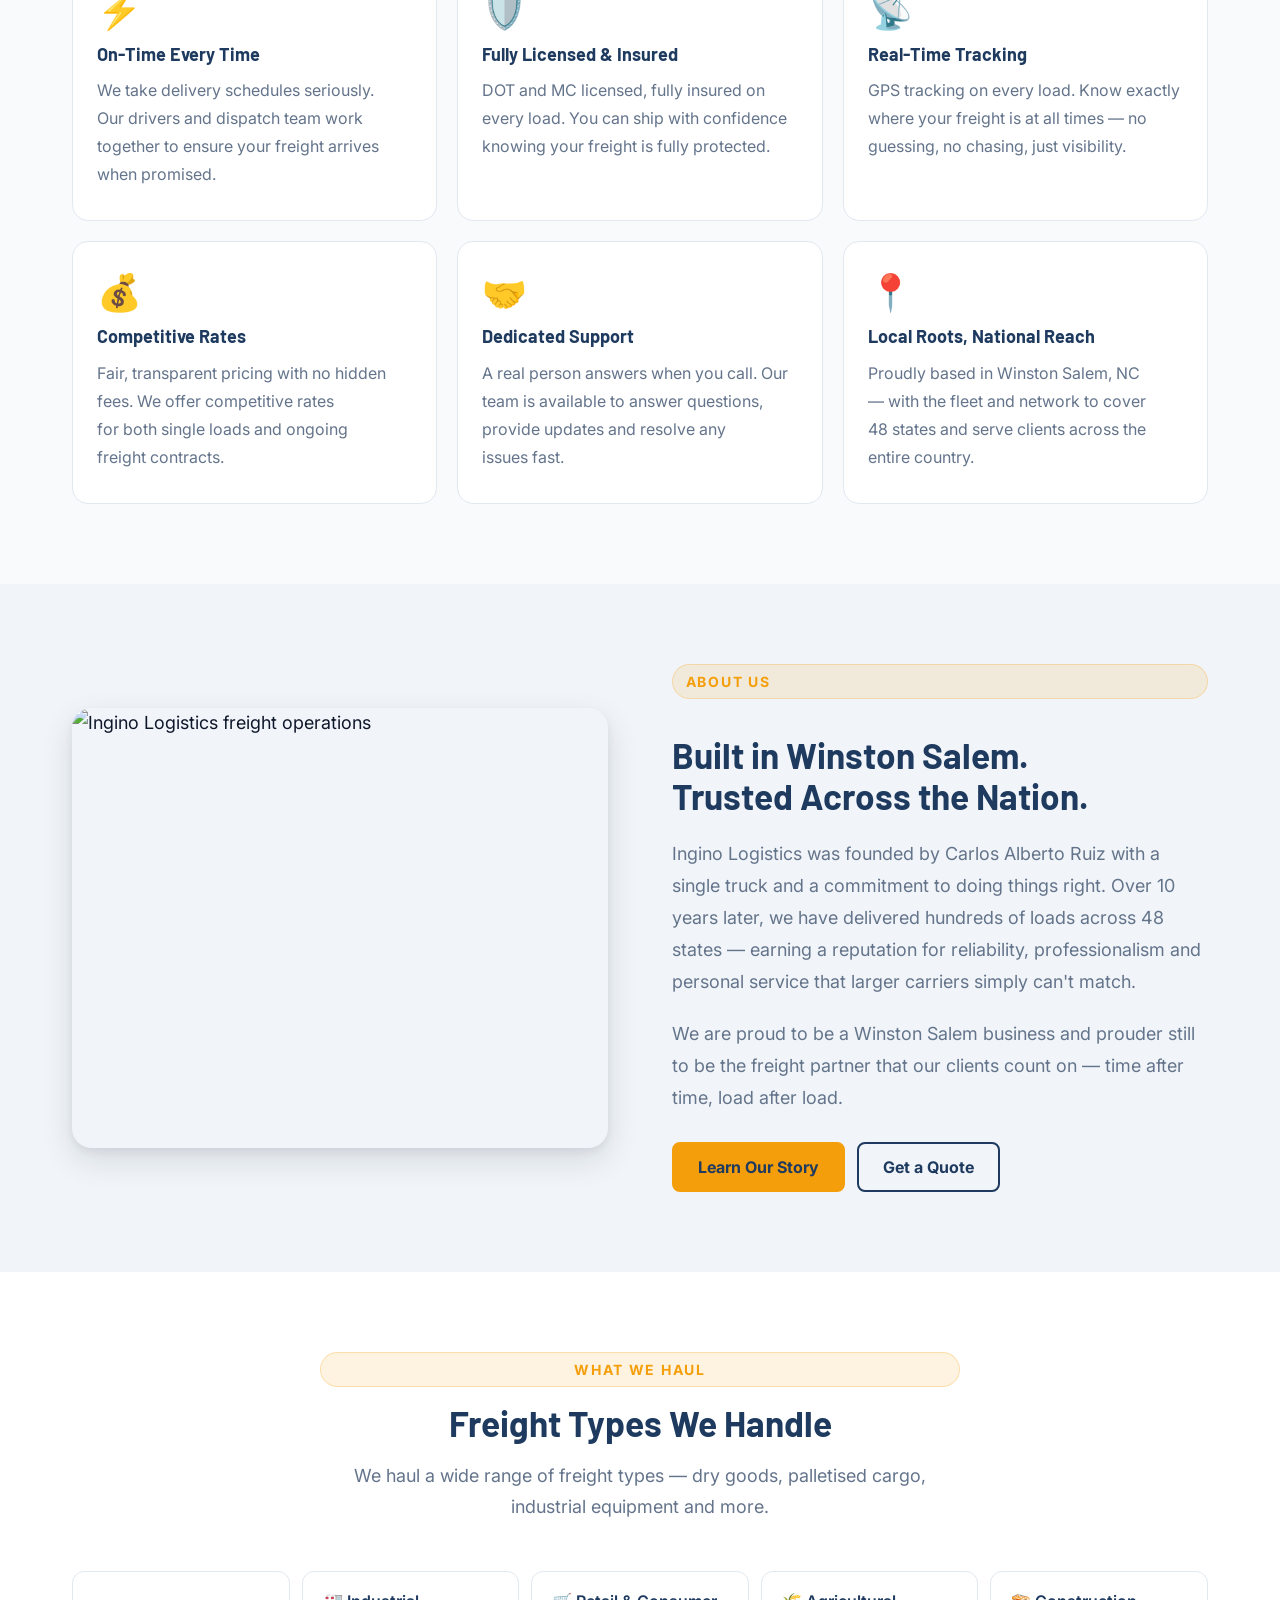
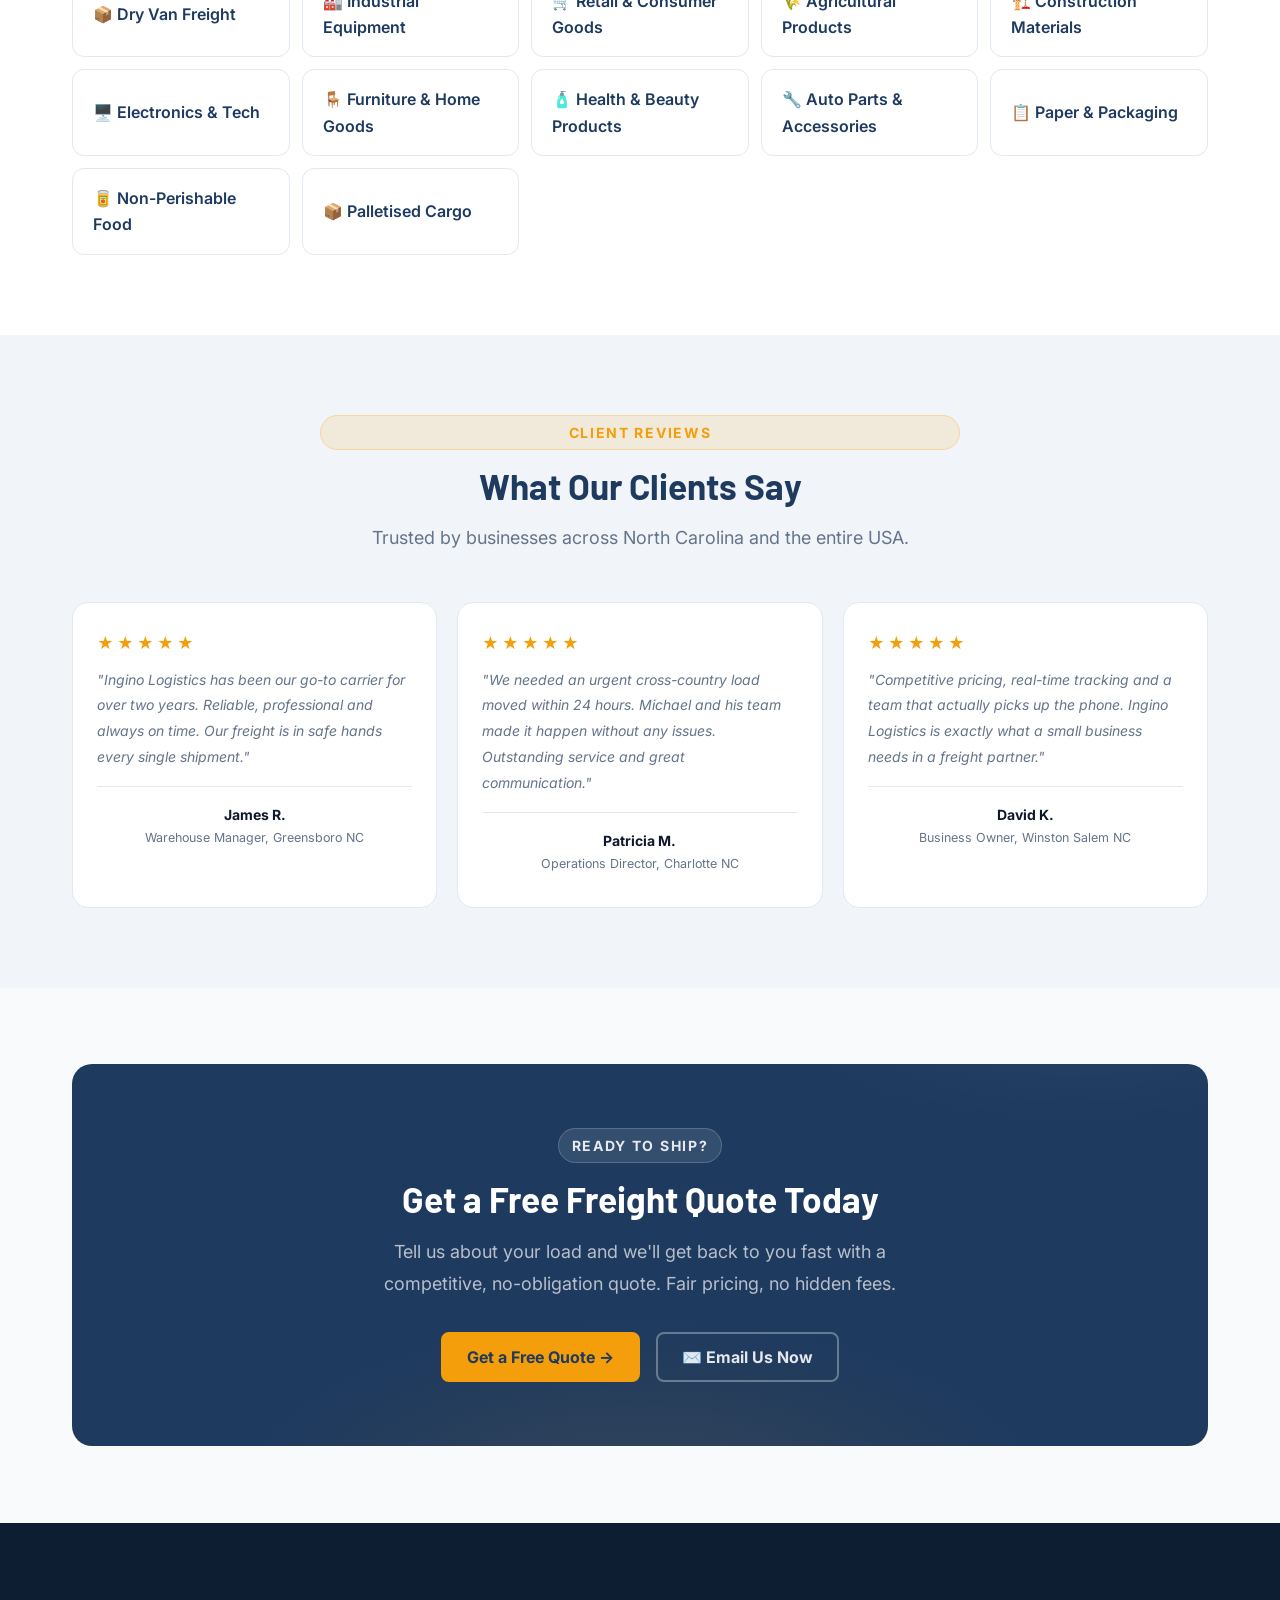
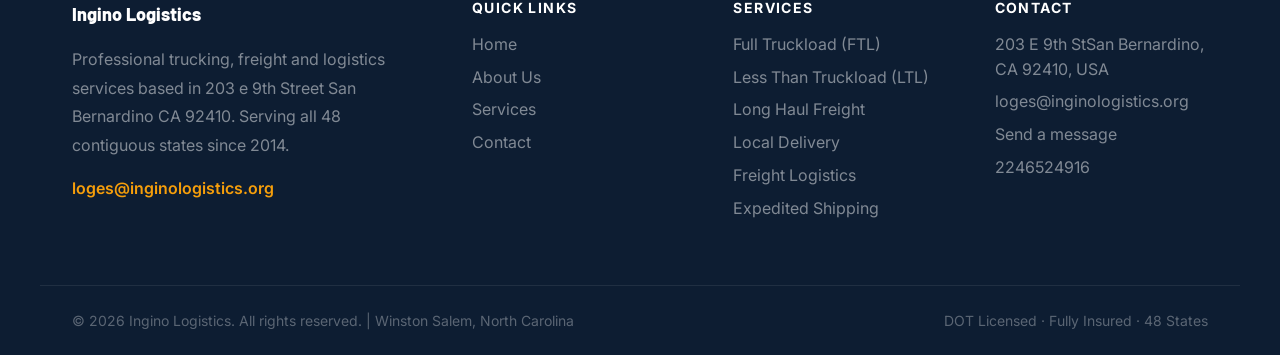
==== commit 78e119ba: "first commit" ====
--- a/index.html
+++ b/index.html
@@ -924,7 +924,7 @@
               >
             </li>
             <li><a href="contact.html">Send a message</a></li>
-            <li>+1 (505) 267-0182</li>
+            <li>2246524916</li>
           </ul>
         </div>
       </div>
